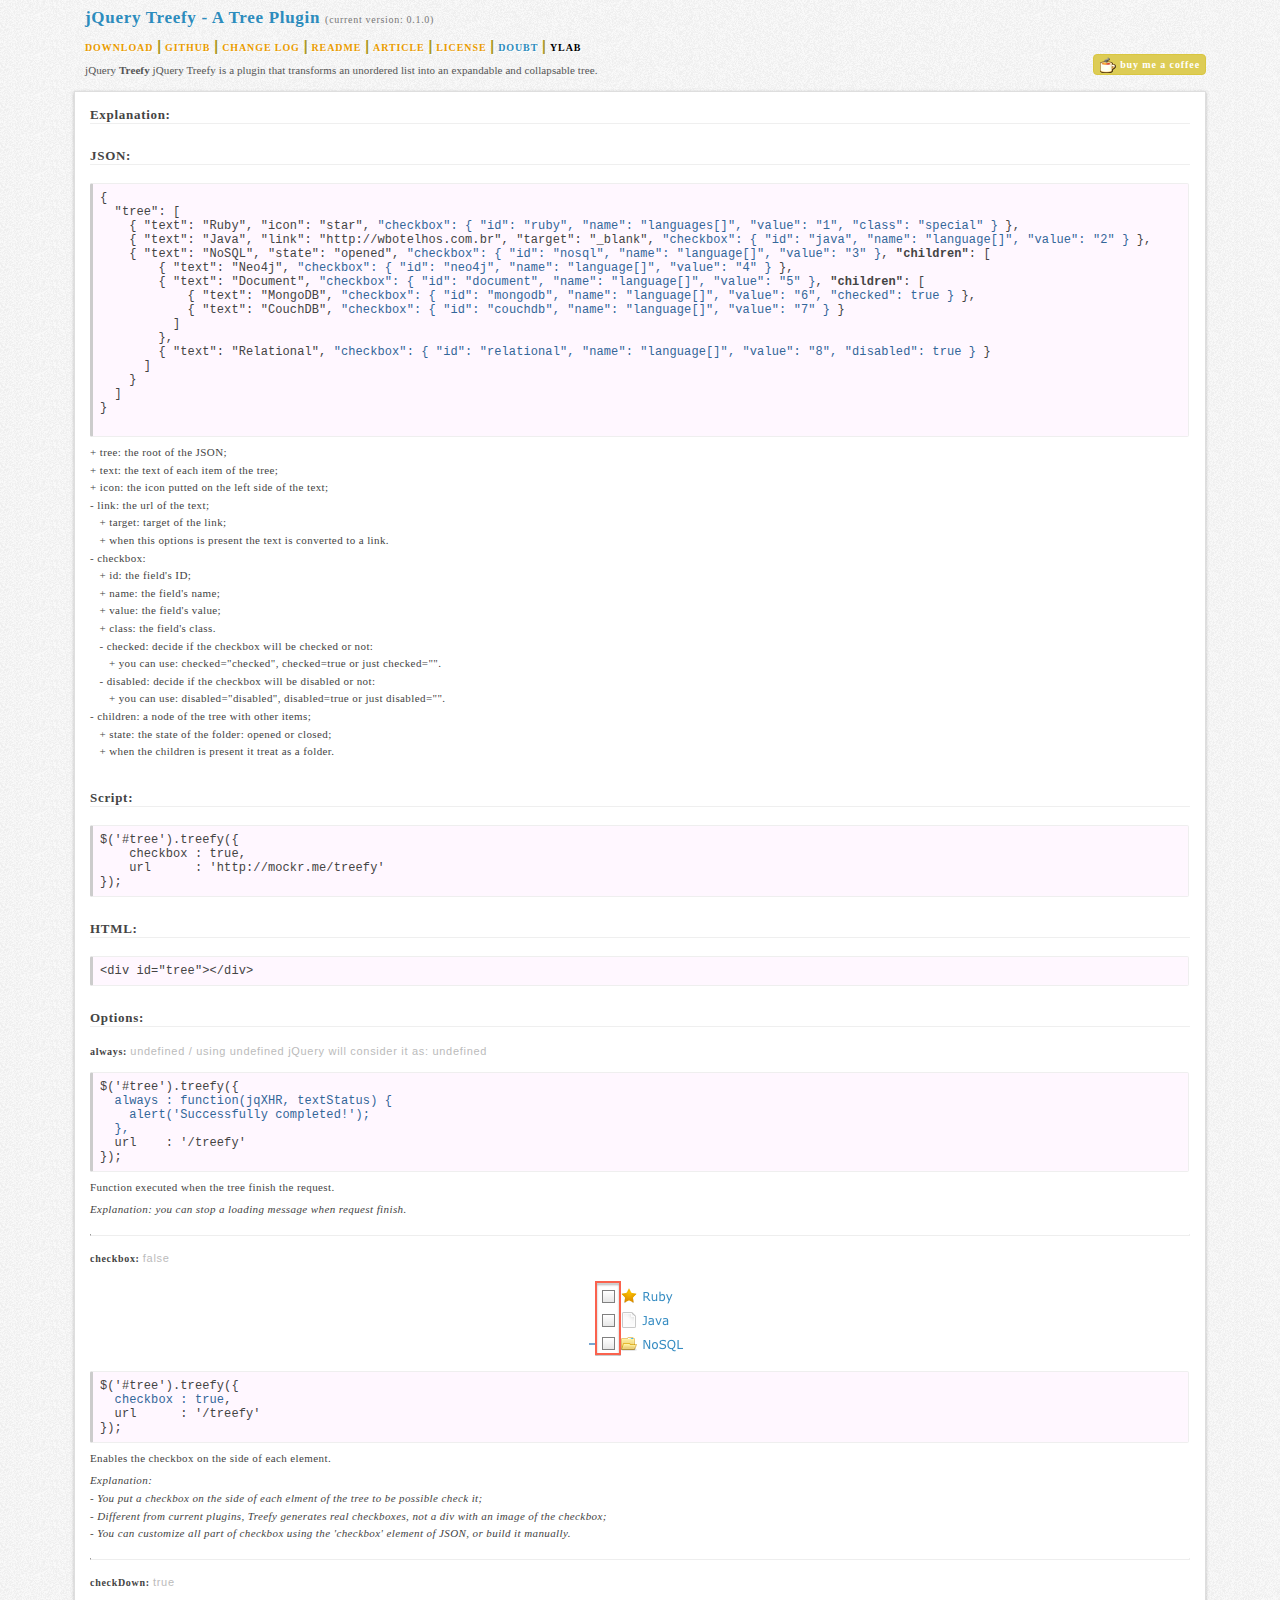
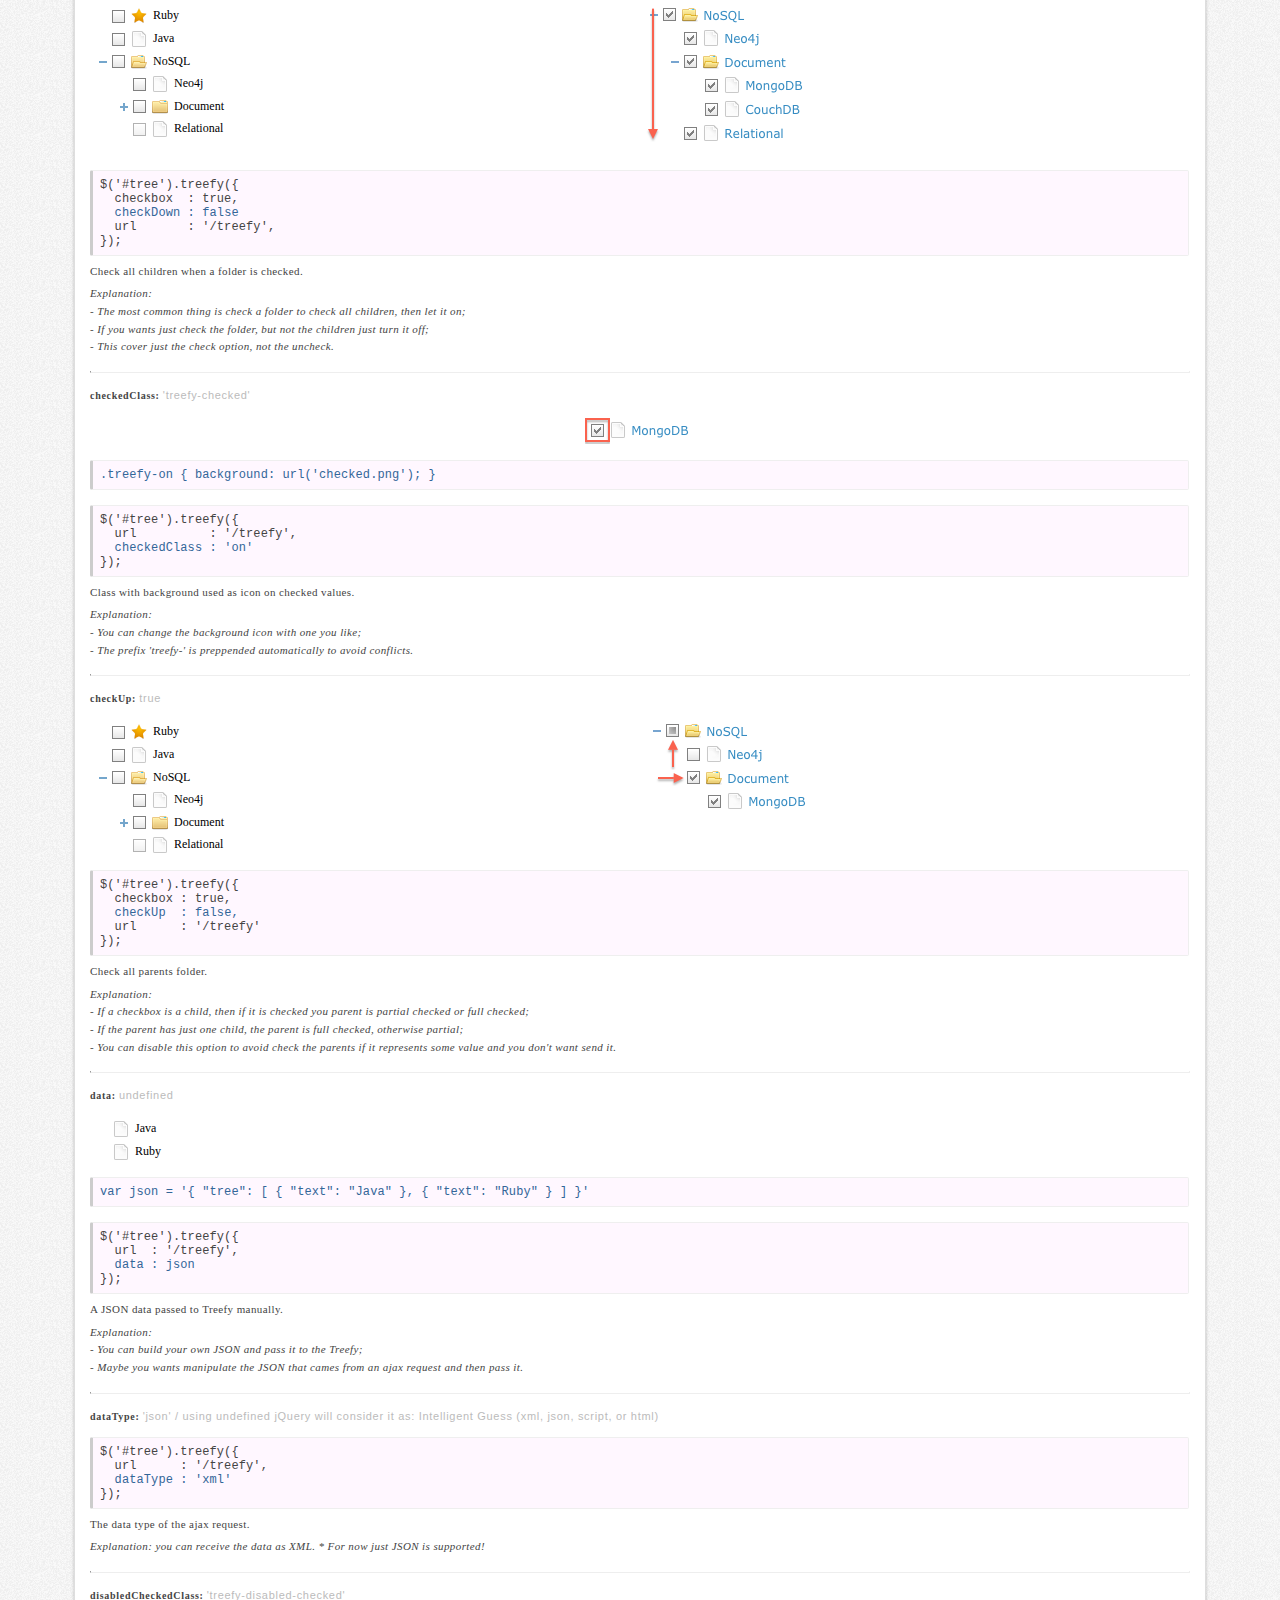
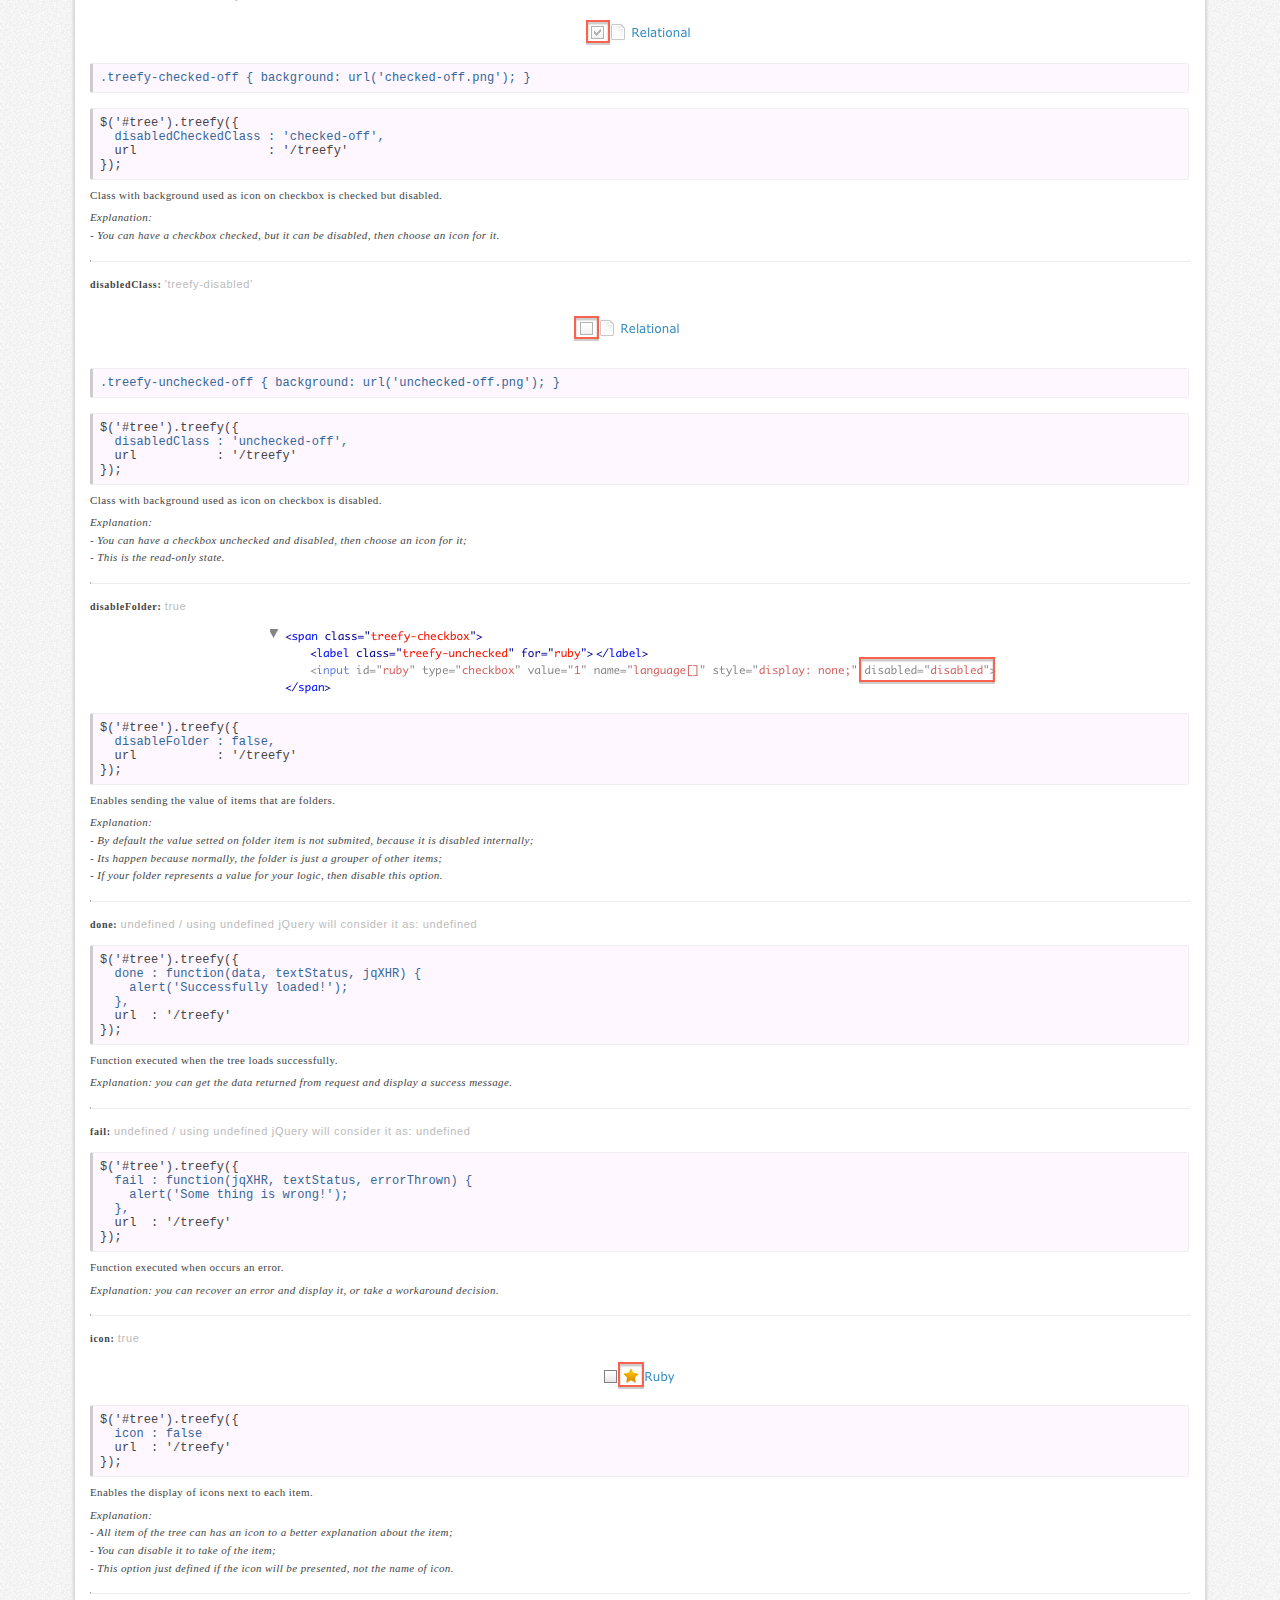
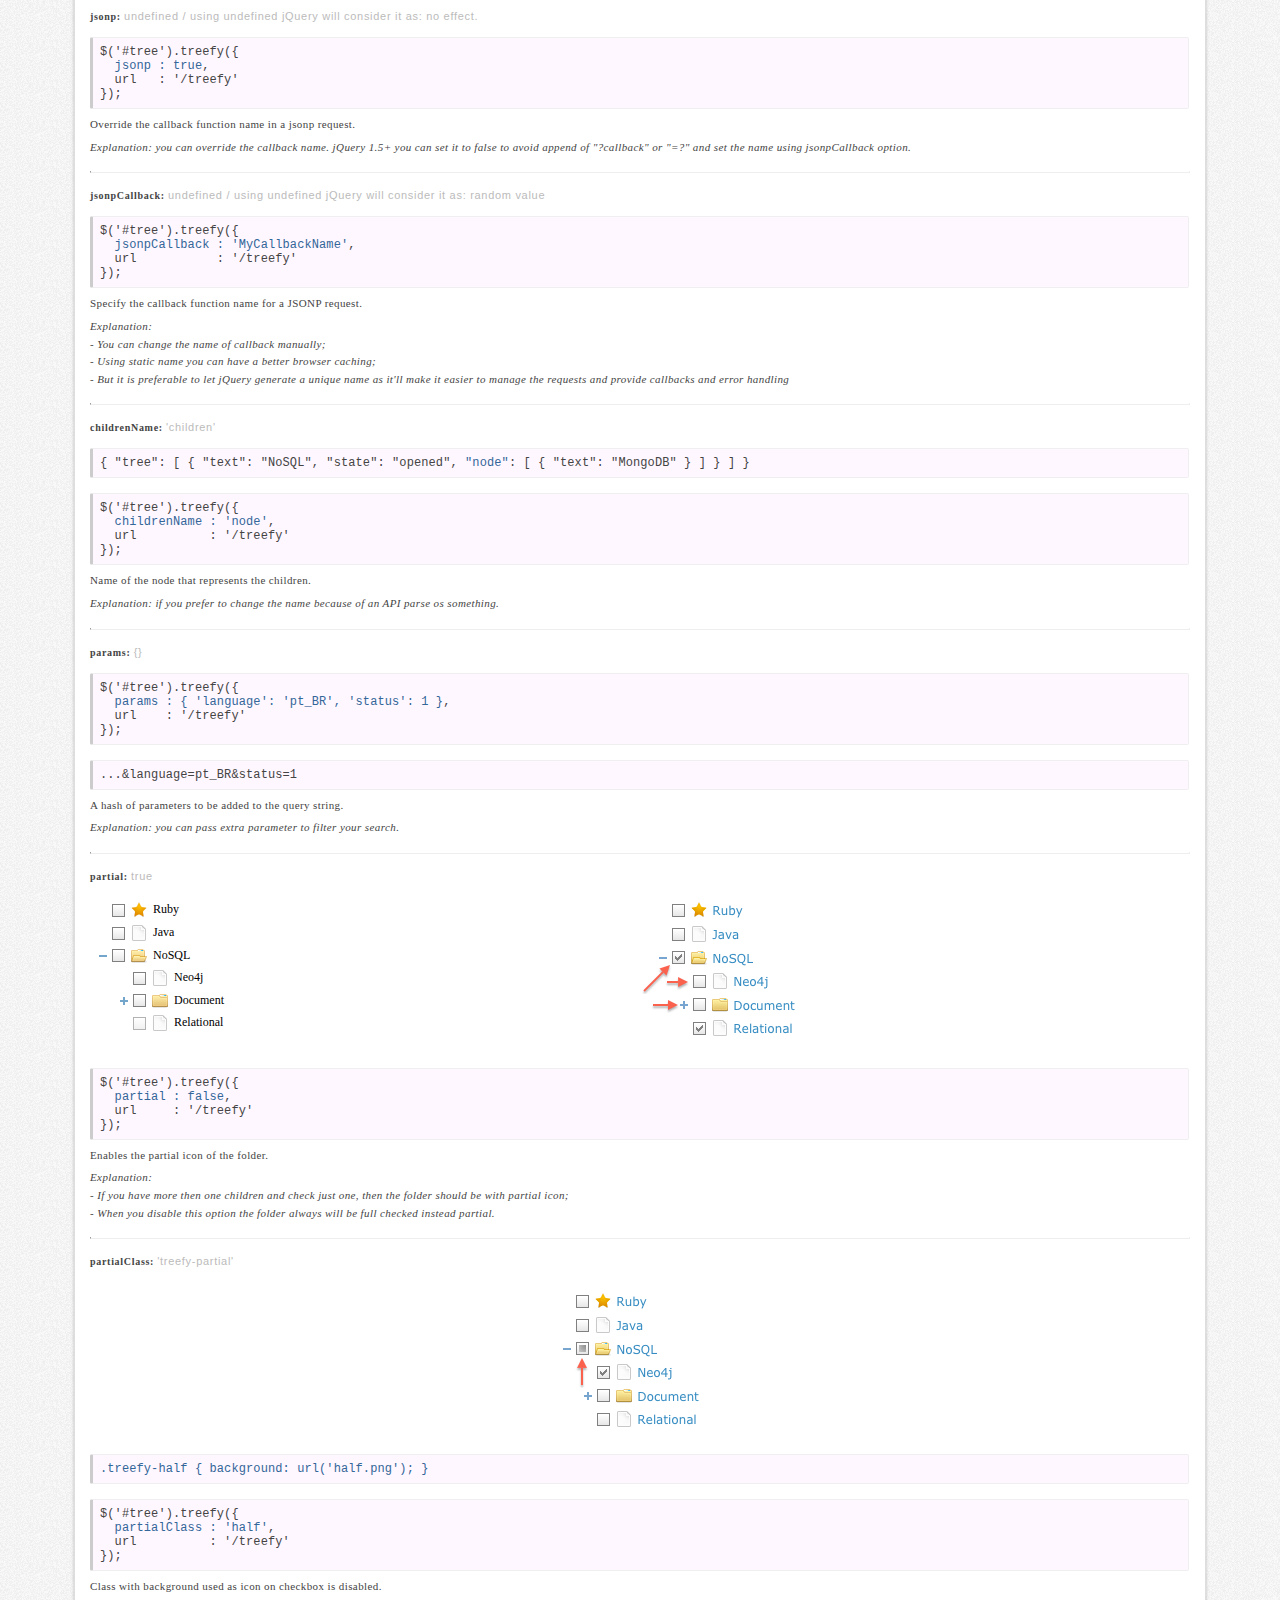
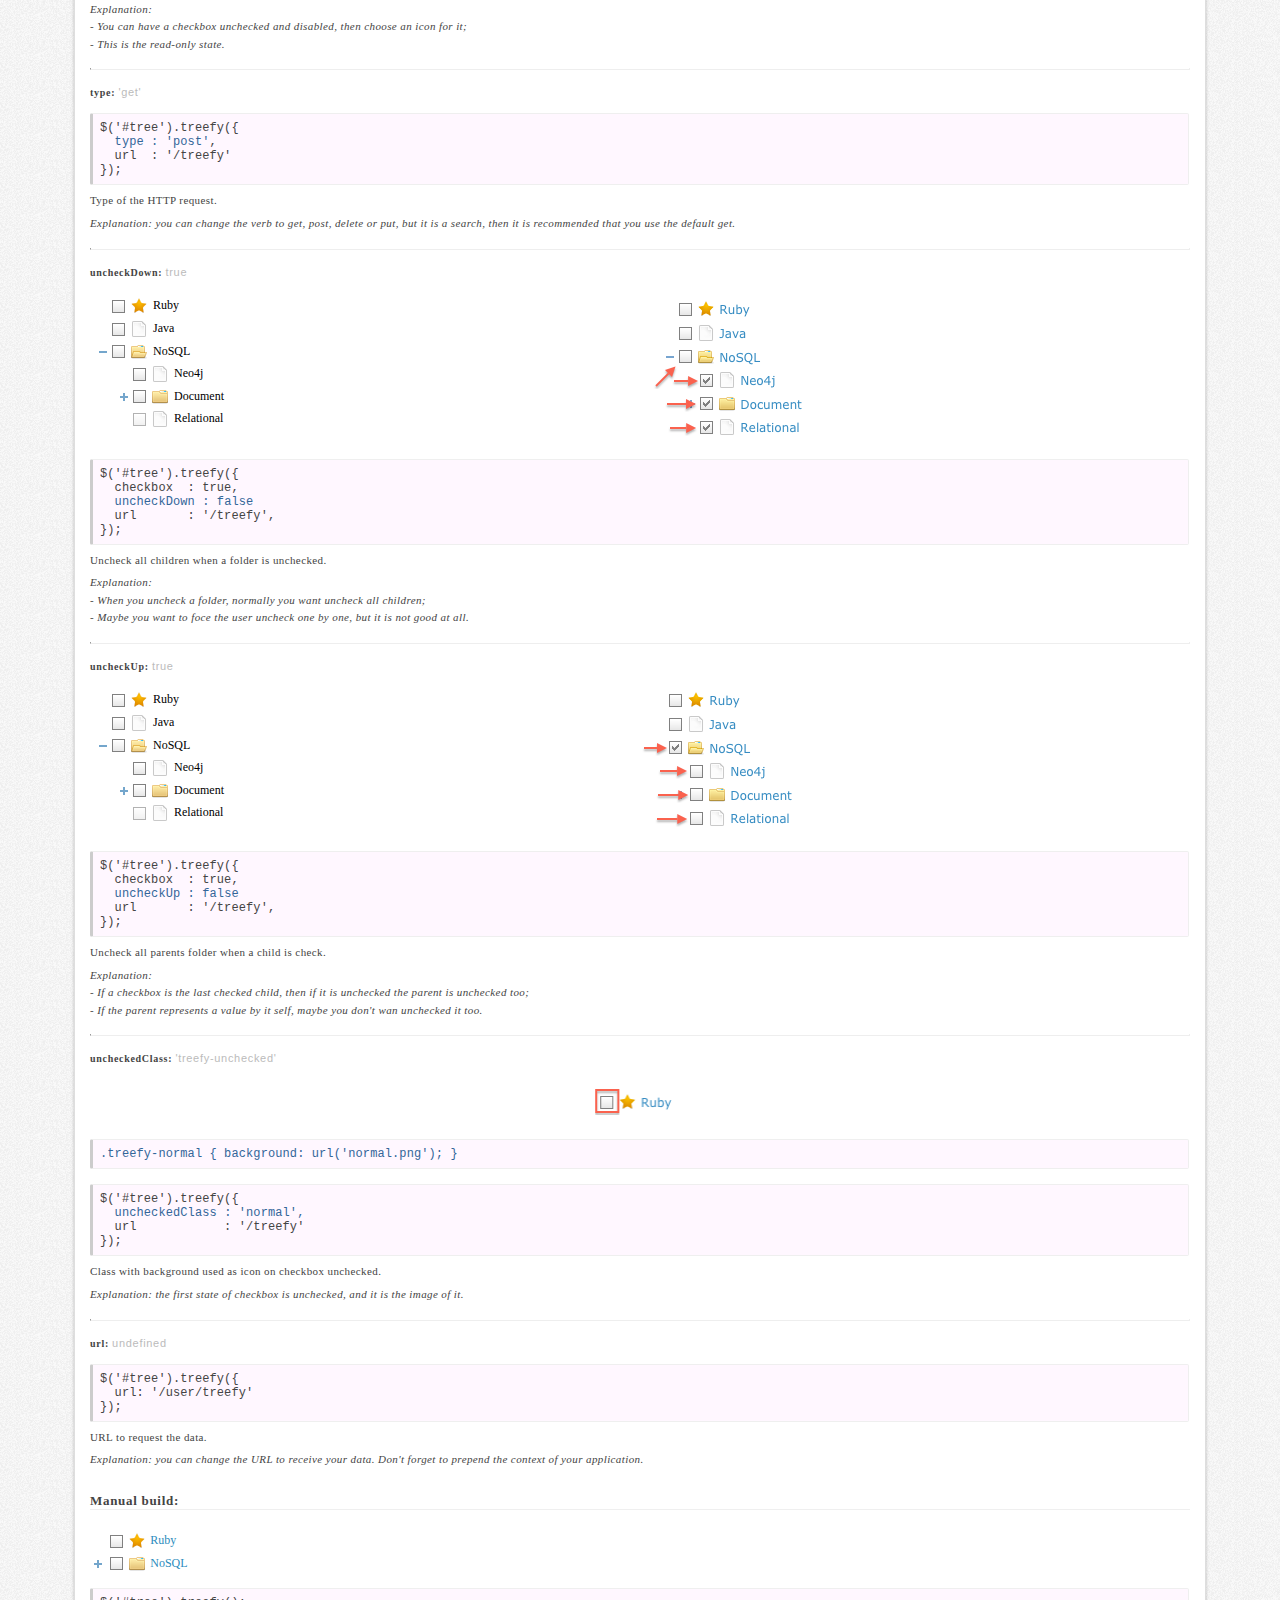
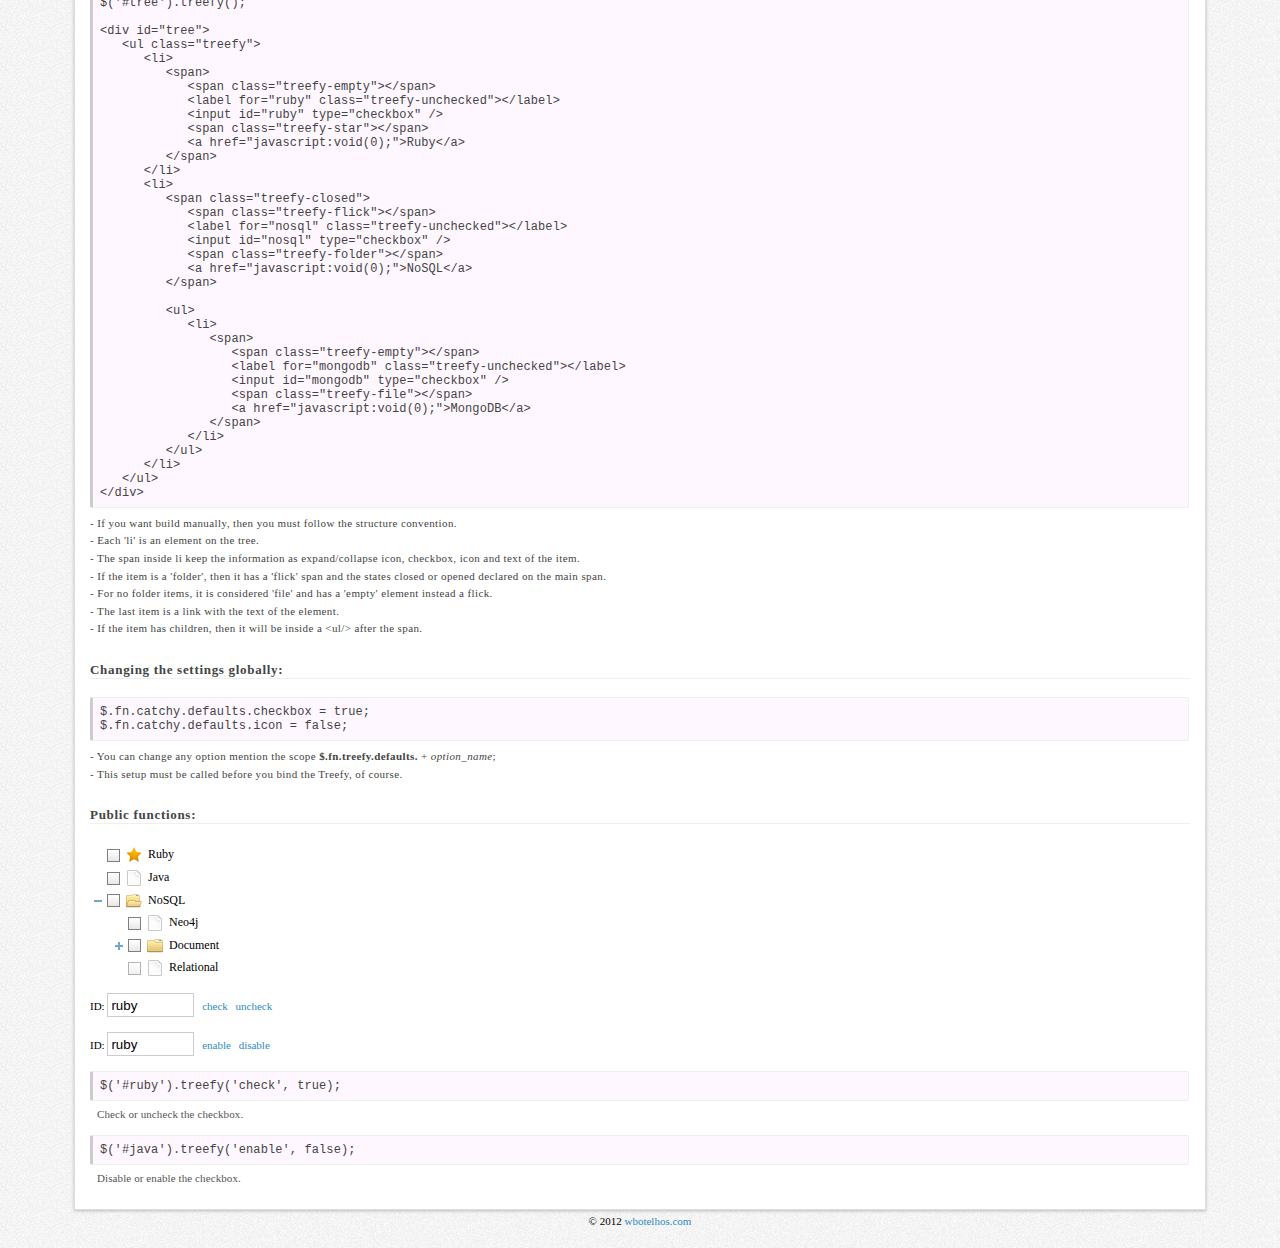
==== index.html @ e81885b8 "jQuery Treefy 0.1.0 released!" ====
<!DOCTYPE html>

<html>
	<head>
		<meta http-equiv="Content-Type" content="text/html; charset=UTF-8">
		<meta http-equiv="Pragma" content="no-cache">
		<meta http-equiv="Expires" content="-1">
		<meta name="keywords" content="jquery,treefy,tree,arvore,list,unordered,collapse,expand" />
		<meta name="description" content="jQuery Treefy - A Tree Plugin" />

		<title>jQuery Treefy - A Tree Plugin</title>

		<!-- This CSS does not belong to the plugin. -->
		<link type="text/css" rel="stylesheet" href="doc/css/stylesheet.css"/>

		<link type="text/css" rel="stylesheet" href="css/jquery.treefy.css"/>

		<script type="text/javascript" src="js/jquery.min.js"></script>
		<script type="text/javascript" src="js/jquery.treefy.min.js"></script>

		<script type="text/javascript">
			// This code does not belong to the plugin. See the example code at the bottom of this page.
			var _gaq = _gaq || [];
			_gaq.push(['_setAccount', 'UA-194992347-14']);
			_gaq.push(['_trackPageview']);
			
			(function() {
				var ga = document.createElement('script'); ga.type = 'text/javascript'; ga.async = true;
				ga.src = ('https:' == document.location.protocol ? 'https://ssl' : 'http://www') + '.google-analytics.com/ga.js';
				var s = document.getElementsByTagName('script')[0]; s.parentNode.insertBefore(ga, s);
			})();
		</script>
	</head>
	<body>
		<div id="header">
			<div id="title">
				<a href="http://wbotelhos.com/treefy">jQuery Treefy - A Tree Plugin</a>
				<span id="version">(current version: 0.1.0)</span>
			</div>

			<div id="menu">
				<a href="http://github.com/downloads/wbotelhos/treefy/jquery.treefy-0.1.0.zip" target="_blank">Download</a> |
				<a href="http://github.com/wbotelhos/treefy" target="_blank">Github</a> |
				<a href="http://www.wbotelhos.com/treefy/changelog.markdown" target="_blank">Change Log</a> |
				<a href="http://www.wbotelhos.com/treefy/README.markdown" target="_blank">Readme</a> |
				<a href="http://www.wbotelhos.com/2012/04/11/jquery-treefy-a-tree-plugin" target="_blank">Article</a> |
				<a href="http://www.opensource.org/licenses/mit-license.php" target="_blank">License</a> |
				<a href="http://www.wbotelhos.com/2012/04/11/jquery-treefy-a-tree-plugin#comments" target="_blank" style="color: #2C8CBD;">Doubt</a> |
				<a href="http://www.wbotelhos.com/lab" target="_blank" style="color: #000;">yLab</a>
			</div>

			<a id="coffee" href="https://www.paypal.com/cgi-bin/webscr?cmd=_donations&amp;business=X8HEP2878NDEG&amp;item_name=jQuery%20Treefy" target="_blank">buy me a coffee</a>

			<div class="description">jQuery <strong>Treefy</strong> jQuery Treefy is a plugin that transforms an unordered list into an expandable and collapsable tree.</div>
		</div>

		<div id="content">
			<div class="session-first">Explanation:</div>

			<div id="tree"></div>

			<div class="session">JSON:</div>

			<div class="source">
				{<br />
				&#160;&#160;"tree": [<br />
				&#160;&#160;&#160;&#160;{ "text": "Ruby", "icon": "star", <span class="highlight">"checkbox": { "id": "ruby", "name": "languages[]", "value": "1", "class": "special" }</span> },<br />
				&#160;&#160;&#160;&#160;{ "text": "Java", "link": "http://wbotelhos.com.br", "target": "_blank", <span class="highlight">"checkbox": { "id": "java", "name": "language[]", "value": "2" }</span> },<br />
				&#160;&#160;&#160;&#160;{ "text": "NoSQL", "state": "opened", <span class="highlight">"checkbox": { "id": "nosql", "name": "language[]", "value": "3" }</span>, <b>"children"</b>: [<br />
				&#160;&#160;&#160;&#160;&#160;&#160;&#160;&#160;{ "text": "Neo4j", <span class="highlight">"checkbox": { "id": "neo4j", "name": "language[]", "value": "4" }</span> },<br />
				&#160;&#160;&#160;&#160;&#160;&#160;&#160;&#160;{ "text": "Document", <span class="highlight">"checkbox": { "id": "document", "name": "language[]", "value": "5" }</span>, <b>"children"</b>: [<br />
				&#160;&#160;&#160;&#160;&#160;&#160;&#160;&#160;&#160;&#160;&#160;&#160;{ "text": "MongoDB", <span class="highlight">"checkbox": { "id": "mongodb", "name": "language[]", "value": "6", "checked": true }</span> },<br />
				&#160;&#160;&#160;&#160;&#160;&#160;&#160;&#160;&#160;&#160;&#160;&#160;{ "text": "CouchDB", <span class="highlight">"checkbox": { "id": "couchdb", "name": "language[]", "value": "7" }</span> }<br />
				&#160;&#160;&#160;&#160;&#160;&#160;&#160;&#160;&#160;&#160;]<br />
				&#160;&#160;&#160;&#160;&#160;&#160;&#160;&#160;},<br />
				&#160;&#160;&#160;&#160;&#160;&#160;&#160;&#160;{ "text": "Relational", <span class="highlight">"checkbox": { "id": "relational", "name": "language[]", "value": "8", "disabled": true }</span> }<br />
				&#160;&#160;&#160;&#160;&#160;&#160;]<br />
				&#160;&#160;&#160;&#160;}<br />
				&#160;&#160;]<br />
				}<br /><br />
			</div>

			<div class="comment">
				+ tree: the root of the JSON;<br />
				+ text: the text of each item of the tree;<br />
				+ icon: the icon putted on the left side of the text;<br />
				- link: the url of the text;<br />
				&#160;&#160;&#160;+ target: target of the link;<br />
				&#160;&#160;&#160;+ when this options is present the text is converted to a link.<br />
				- checkbox:<br />
				&#160;&#160;&#160;+ id: the field's ID;<br />
				&#160;&#160;&#160;+ name: the field's name;<br />
				&#160;&#160;&#160;+ value: the field's value;<br />
				&#160;&#160;&#160;+ class: the field's class.<br />
				&#160;&#160;&#160;- checked: decide if the checkbox will be checked or not:<br />
				&#160;&#160;&#160;&#160;&#160;&#160;+ you can use: checked="checked", checked=true or just checked="".<br />
				&#160;&#160;&#160;- disabled: decide if the checkbox will be disabled or not:<br />
				&#160;&#160;&#160;&#160;&#160;&#160;+ you can use: disabled="disabled", disabled=true or just disabled="".<br />
				- children: a node of the tree with other items;<br />
				&#160;&#160;&#160;+ state: the state of the folder: opened or closed;<br />
				&#160;&#160;&#160;+ when the children is present it treat as a folder.<br />
			</div>

			<div class="session">Script:</div>

			<div class="source">
				$('#tree').treefy({<br />
				&#160;&#160;&#160;&#160;checkbox&#160;: true,<br />
				&#160;&#160;&#160;&#160;url&#160;&#160;&#160;&#160;&#160;&#160;: 'http://mockr.me/treefy'<br />
				});
			</div>

			<div class="session">HTML:</div>

			<div class="source">
				&lt;div id="tree"&gt;&lt;/div&gt;
			</div>

			<div class="session">Options:</div>

			<div class="session-option">always: <span>undefined / using undefined jQuery will consider it as: undefined</span></div>

			<div class="source">
				$('#tree').treefy({<br />
				&#160;&#160;<span class="highlight">always : function(jqXHR, textStatus) {<br />
				&#160;&#160;&#160;&#160;alert('Successfully completed!');<br />
				&#160;&#160;},</span><br />
				&#160;&#160;url&#160;&#160;&#160; : '/treefy'<br /> 
				});
			</div>

			<div class="comment">Function executed when the tree finish the request.</div>

			<div class="comment-personal">Explanation: you can stop a loading message when request finish.</div>

			<hr />

			<div class="session-option">checkbox: <span>false</span></div>

			<img src="doc/img/checkbox.png" alt="checkbox" height="77" width="136" class="session-image" />

			<div class="source">
				$('#tree').treefy({<br />
				&#160;&#160;<span class="highlight">checkbox : true</span>,<br />
				&#160;&#160;url&#160;&#160;&#160;&#160;&#160; : '/treefy'<br /> 
				});
			</div>

			<div class="comment">Enables the checkbox on the side of each element.</div>

			<div class="comment-personal">
				Explanation:<br />
				- You put a checkbox on the side of each elment of the tree to be possible check it;<br />
				- Different from current plugins, Treefy generates real checkboxes, not a div with an image of the checkbox;<br />
				- You can customize all part of checkbox using the 'checkbox' element of JSON, or build it manually.
			</div>

			<hr />

			<div class="session-option">checkDown: <span>true</span></div>

			<div id="checkDown" class="example"></div>

			<img src="doc/img/checkDown.png" alt="checkDown" height="152" width="179" class="session-image" />

			<div class="source">
				$('#tree').treefy({<br />
				&#160;&#160;checkbox&#160; : true,<br />
				&#160;&#160;<span class="highlight">checkDown : false</span><br />
				&#160;&#160;url&#160;&#160;&#160;&#160;&#160;&#160; : '/treefy',<br /> 
				});
			</div>

			<div class="comment">Check all children when a folder is checked.</div>

			<div class="comment-personal">
				Explanation:<br />
				- The most common thing is check a folder to check all children, then let it on;<br />
				- If you wants just check the folder, but not the children just turn it off;<br />
				- This cover just the check option, not the uncheck.<br />
			</div>

			<hr />

			<div class="session-option">checkedClass: <span>'treefy-checked'</span></div>

			<img src="doc/img/checkedClass.png" alt="checkedClass" height="29" width="116" class="session-image" />

			<div class="source">
				<span class="highlight">.treefy-on { background: url('checked.png'); }</span>
			</div>

			<div class="source">
				$('#tree').treefy({<br />
				&#160;&#160;url&#160;&#160;&#160;&#160;&#160;&#160;&#160;&#160;&#160; : '/treefy',<br /> 
				&#160;&#160;<span class="highlight">checkedClass : 'on'</span><br />
				});
			</div>

			<div class="comment">Class with background used as icon on checked values.</div>

			<div class="comment-personal">
				Explanation:<br />
				- You can change the background icon with one you like;<br />
				- The prefix 'treefy-' is preppended automatically to avoid conflicts.
			</div>

			<hr />

			<div class="session-option">checkUp: <span>true</span></div>

			<div id="checkUp" class="example"></div>

			<img src="doc/img/checkUp.png" alt="checkUp" height="97" width="177" class="session-image" />

			<div class="source">
				$('#tree').treefy({<br />
				&#160;&#160;checkbox : true,<br />
				&#160;&#160;<span class="highlight">checkUp&#160; : false,</span><br />
				&#160;&#160;url&#160;&#160;&#160;&#160;&#160; : '/treefy'<br /> 
				});
			</div>

			<div class="comment">Check all parents folder.</div>

			<div class="comment-personal">
				Explanation:<br />
				- If a checkbox is a child, then if it is checked you parent is partial checked or full checked;<br />
				- If the parent has just one child, the parent is full checked, otherwise partial;<br />
				- You can disable this option to avoid check the parents if it represents some value and you don't want send it.<br />
			</div>

			<hr />

			<div class="session-option">data: <span>undefined</span></div>

			<div id="data" class="example"></div>

			<div class="source">
				<span class="highlight">var json = '{ "tree": [ { "text": "Java" }, { "text": "Ruby" } ] }'</span>
			</div>

			<div class="source">
				$('#tree').treefy({<br />
				&#160;&#160;url&#160; : '/treefy',<br /> 
				&#160;&#160;<span class="highlight">data : json</span><br />
				});
			</div>

			<div class="comment">A JSON data passed to Treefy manually.</div>

			<div class="comment-personal">
				Explanation:<br />
				- You can build your own JSON and pass it to the Treefy;<br />
				- Maybe you wants manipulate the JSON that cames from an ajax request and then pass it.<br />
			</div>

			<hr />

			<div class="session-option">dataType: <span>'json' / using undefined jQuery will consider it as: Intelligent Guess (xml, json, script, or html)</span></div>

			<div class="source">
				$('#tree').treefy({<br />
				&#160;&#160;url&#160;&#160;&#160;&#160;&#160; : '/treefy',<br /> 
				&#160;&#160;<span class="highlight">dataType : 'xml'</span><br />
				});
			</div>

			<div class="comment">The data type of the ajax request.</div>

			<div class="comment-personal">Explanation: you can receive the data as XML. * For now just JSON is supported!</div>

			<hr />

			<div class="session-option">disabledCheckedClass: <span>'treefy-disabled-checked'</span></div>

			<img src="doc/img/disabledCheckedClass.png" alt="disabledCheckedClass" height="32" width="132" class="session-image" />

			<div class="source">
				<span class="highlight">.treefy-checked-off { background: url('checked-off.png'); }</span>
			</div>

			<div class="source">
				$('#tree').treefy({<br />
				&#160;&#160;<span class="highlight">disabledCheckedClass : 'checked-off',</span><br />
				&#160;&#160;url&#160;&#160;&#160;&#160;&#160;&#160;&#160;&#160;&#160;&#160;&#160;&#160;&#160;&#160;&#160;&#160;&#160; : '/treefy'<br /> 
				});
			</div>

			<div class="comment">Class with background used as icon on checkbox is checked but disabled.</div>

			<div class="comment-personal">
				Explanation:<br />
				- You can have a checkbox checked, but it can be disabled, then choose an icon for it.
			</div>

			<hr />

			<div class="session-option">disabledClass: <span>'treefy-disabled'</span></div>

			<img src="doc/img/disabledClass.png" alt="disabledClass" height="48" width="138" class="session-image" />

			<div class="source">
				<span class="highlight">.treefy-unchecked-off { background: url('unchecked-off.png'); }</span>
			</div>

			<div class="source">
				$('#tree').treefy({<br />
				&#160;&#160;<span class="highlight">disabledClass : 'unchecked-off',</span><br />
				&#160;&#160;url&#160;&#160;&#160;&#160;&#160;&#160;&#160;&#160;&#160;&#160; : '/treefy'<br /> 
				});
			</div>

			<div class="comment">Class with background used as icon on checkbox is disabled.</div>

			<div class="comment-personal">
				Explanation:<br />
				- You can have a checkbox unchecked and disabled, then choose an icon for it;<br />
				- This is the read-only state.<br />
			</div>

			<hr />

			<div class="session-option">disableFolder: <span>true</span></div>

			<img src="doc/img/disableFolder.png" alt="disableFolder" height="71" width="740" class="session-image" />

			<div class="source">
				$('#tree').treefy({<br />
				&#160;&#160;<span class="highlight">disableFolder : false,</span><br />
				&#160;&#160;url&#160;&#160;&#160;&#160;&#160;&#160;&#160;&#160;&#160;&#160; : '/treefy'<br /> 
				});
			</div>

			<div class="comment">Enables sending the value of items that are folders.</div>

			<div class="comment-personal">
				Explanation:<br />
				- By default the value setted on folder item is not submited, because it is disabled internally;<br />
				- Its happen because normally, the folder is just a grouper of other items;<br />
				- If your folder represents a value for your logic, then disable this option.<br />
			</div>

			<hr />

			<div class="session-option">done: <span>undefined / using undefined jQuery will consider it as: undefined</span></div>

			<div class="source">
				$('#tree').treefy({<br />
				&#160;&#160;<span class="highlight">done : function(data, textStatus, jqXHR) {<br />
				&#160;&#160;&#160;&#160;alert('Successfully loaded!');<br />
				&#160;&#160;},</span><br />
				&#160;&#160;url&#160; : '/treefy'<br /> 
				});
			</div>

			<div class="comment">Function executed when the tree loads successfully.</div>

			<div class="comment-personal">Explanation: you can get the data returned from request and display a success message.</div>

			<hr />

			<div class="session-option">fail: <span>undefined / using undefined jQuery will consider it as: undefined</span></div>

			<div class="source">
				$('#tree').treefy({<br />
				&#160;&#160;<span class="highlight">fail : function(jqXHR, textStatus, errorThrown) {<br />
				&#160;&#160;&#160;&#160;alert('Some thing is wrong!');<br />
				&#160;&#160;},</span><br />
				&#160;&#160;url&#160; : '/treefy'<br /> 
				});
			</div>

			<div class="comment">Function executed when occurs an error.</div>

			<div class="comment-personal">Explanation: you can recover an error and display it, or take a workaround decision.</div>

			<hr />

			<div class="session-option">icon: <span>true</span></div>

			<img src="doc/img/icon.png" alt="icon" height="31" width="104" class="session-image" />

			<div class="source">
				$('#tree').treefy({<br />
				&#160;&#160;<span class="highlight">icon : false</span><br />
				&#160;&#160;url&#160; : '/treefy'<br /> 
				});
			</div>

			<div class="comment">Enables the display of icons next to each item.</div>

			<div class="comment-personal">
				Explanation:<br />
				- All item of the tree can has an icon to a better explanation about the item;<br />
				- You can disable it to take of the item;<br />
				- This option just defined if the icon will be presented, not the name of icon.
			</div>

			<hr />

			<div class="session-option">jsonp: <span>undefined / using undefined jQuery will consider it as: no effect.</span></div>

			<div class="source">
				$('#tree').treefy({<br />
				&#160;&#160;<span class="highlight">jsonp : true</span>,<br />
				&#160;&#160;url&#160;&#160; : '/treefy'<br /> 
				});
			</div>

			<div class="comment">Override the callback function name in a jsonp request.</div>

			<div class="comment-personal">Explanation: you can override the callback name. jQuery 1.5+ you can set it to false to avoid append of "?callback" or "=?" and set the name using jsonpCallback option.</div>

			<hr />

			<div class="session-option">jsonpCallback: <span>undefined / using undefined jQuery will consider it as: random value</span></div>

			<div class="source">
				$('#tree').treefy({<br />
				&#160;&#160;<span class="highlight">jsonpCallback : 'MyCallbackName'</span>,<br />
				&#160;&#160;url&#160;&#160;&#160;&#160;&#160;&#160;&#160;&#160;&#160;&#160; : '/treefy'<br /> 
				});
			</div>

			<div class="comment">Specify the callback function name for a JSONP request.</div>

			<div class="comment-personal">
				Explanation:<br />
				- You can change the name of callback manually;<br />
				- Using static name you can have a better browser caching;<br />
				- But it is preferable to let jQuery generate a unique name as it'll make it easier to manage the requests and provide callbacks and error handling
			</div>

			<hr />

			<div class="session-option">childrenName: <span>'children'</span></div>

			<div class="source">
				{ "tree": [ { "text": "NoSQL", "state": "opened", <span class="highlight">"node"</span>: [ { "text": "MongoDB" } ] } ] }
			</div>

			<div class="source">
				$('#tree').treefy({<br />
				&#160;&#160;<span class="highlight">childrenName : 'node'</span>,<br />
				&#160;&#160;url&#160;&#160;&#160;&#160;&#160;&#160;&#160;&#160;&#160; : '/treefy'<br /> 
				});
			</div>

			<div class="comment">Name of the node that represents the children.</div>

			<div class="comment-personal">Explanation: if you prefer to change the name because of an API parse os something.</div>

			<hr />

			<div class="session-option">params: <span>{}</span></div>

			<div class="source">
				$('#tree').treefy({<br />
				&#160;&#160;<span class="highlight">params : { 'language': 'pt_BR', 'status': 1 }</span>,<br />
				&#160;&#160;url&#160;&#160;&#160; : '/treefy'<br /> 
				});
			</div>

			<div class="source">
				...&amp;language=pt_BR&amp;status=1
			</div>

			<div class="comment">A hash of parameters to be added to the query string.</div>

			<div class="comment-personal">Explanation: you can pass extra parameter to filter your search.</div>

			<hr />

			<div class="session-option">partial: <span>true</span></div>

			<div id="partial" class="example"></div>

			<img src="doc/img/partial.png" alt="partial" height="156" width="185" class="session-image" />

			<div class="source">
				$('#tree').treefy({<br />
				&#160;&#160;<span class="highlight">partial : false</span>,<br />
				&#160;&#160;url&#160;&#160;&#160;&#160; : '/treefy'<br /> 
				});
			</div>

			<div class="comment">Enables the partial icon of the folder.</div>

			<div class="comment-personal">
				Explanation:<br />
				- If you have more then one children and check just one, then the folder should be with partial icon;<br />
				- When you disable this option the folder always will be full checked instead partial.<br />
			</div>

			<hr />

			<div class="session-option">partialClass: <span>'treefy-partial'</span></div>

			<img src="doc/img/partialClass.png" alt="partialClass" height="157" width="182" class="session-image" />

			<div class="source">
				<span class="highlight">.treefy-half { background: url('half.png'); }</span>
			</div>

			<div class="source">
				$('#tree').treefy({<br />
				&#160;&#160;<span class="highlight">partialClass : 'half'</span>,<br />
				&#160;&#160;url&#160;&#160;&#160;&#160;&#160;&#160;&#160;&#160;&#160; : '/treefy'<br /> 
				});
			</div>

			<div class="comment">Class with background used as icon on checkbox is disabled.</div>

			<div class="comment-personal">
				Explanation:<br />
				- You can have a checkbox unchecked and disabled, then choose an icon for it;<br />
				- This is the read-only state.<br />
			</div>

			<hr />

			<div class="session-option">type: <span>'get'</span></div>

			<div class="source">
				$('#tree').treefy({<br />
				&#160;&#160;<span class="highlight">type : 'post'</span>,<br />
				&#160;&#160;url&#160; : '/treefy'<br /> 
				});
			</div>

			<div class="comment">Type of the HTTP request.</div>

			<div class="comment-personal">Explanation: you can change the verb to get, post, delete or put, but it is a search, then it is recommended that you use the default get.</div>

			<hr />

			<div class="session-option">uncheckDown: <span>true</span></div>

			<div id="uncheckDown" class="example"></div>

			<img src="doc/img/uncheckDown.png" alt="uncheckDown" height="151" width="177" class="session-image" />

			<div class="source">
				$('#tree').treefy({<br />
				&#160;&#160;checkbox&#160; : true,<br />
				&#160;&#160;<span class="highlight">uncheckDown : false</span><br />
				&#160;&#160;url&#160;&#160;&#160;&#160;&#160;&#160; : '/treefy',<br /> 
				});
			</div>

			<div class="comment">Uncheck all children when a folder is unchecked.</div>

			<div class="comment-personal">
				Explanation:<br />
				- When you uncheck a folder, normally you want uncheck all children;<br />
				- Maybe you want to foce the user uncheck one by one, but it is not good at all.<br />
			</div>

			<hr />

			<div class="session-option">uncheckUp: <span>true</span></div>

			<div id="uncheckUp" class="example"></div>

			<img src="doc/img/uncheckUp.png" alt="uncheckUp" height="149" width="181" class="session-image" />

			<div class="source">
				$('#tree').treefy({<br />
				&#160;&#160;checkbox&#160; : true,<br />
				&#160;&#160;<span class="highlight">uncheckUp : false</span><br />
				&#160;&#160;url&#160;&#160;&#160;&#160;&#160;&#160; : '/treefy',<br /> 
				});
			</div>

			<div class="comment">Uncheck all parents folder when a child is check.</div>

			<div class="comment-personal">
				Explanation:<br />
				- If a checkbox is the last checked child, then if it is unchecked the parent is unchecked too;<br />
				- If the parent represents a value by it self, maybe you don't wan unchecked it too.<br />
			</div>

			<hr />

			<div class="session-option">uncheckedClass: <span>'treefy-unchecked'</span></div>

			<img src="doc/img/uncheckedClass.png" alt="uncheckedClass" height="45" width="126" class="session-image" />

			<div class="source">
				<span class="highlight">.treefy-normal { background: url('normal.png'); }</span>
			</div>

			<div class="source">
				$('#tree').treefy({<br />
				&#160;&#160;<span class="highlight">uncheckedClass : 'normal',</span><br />
				&#160;&#160;url&#160;&#160;&#160;&#160;&#160;&#160;&#160;&#160;&#160;&#160;&#160; : '/treefy'<br /> 
				});
			</div>

			<div class="comment">Class with background used as icon on checkbox unchecked.</div>

			<div class="comment-personal">Explanation: the first state of checkbox is unchecked, and it is the image of it.<br />
			</div>

			<hr />

			<div class="session-option">url: <span>undefined</span></div>

			<div class="source">
				$('#tree').treefy({<br />
				&#160;&#160;url: '/user/treefy'<br /> 
				});
			</div>

			<div class="comment">URL to request the data.</div>

			<div class="comment-personal">Explanation: you can change the URL to receive your data. Don't forget to prepend the context of your application.</div>

			<div id="manual-demo" class="session">Manual build:</div>

			<div id="manual">
				<ul class="treefy">
					<li>
						<span>
							<span class="treefy-empty"></span>
							<label for="ruby" class="treefy-unchecked"></label>
							<input id="ruby" type="checkbox" />
							<span class="treefy-star"></span>
							<a href="javascript:void(0);">Ruby</a>
						</span>
					</li>
					<li>
						<span class="treefy-closed">
							<span class="treefy-flick"></span>
							<label for="nosql" class="treefy-unchecked"></label>
							<input id="nosql" type="checkbox" />
							<span class="treefy-folder"></span>
							<a href="javascript:void(0);">NoSQL</a>
						</span>

						<ul>
							<li>
								<span>
									<span class="treefy-empty"></span>
									<label for="mongodb" class="treefy-unchecked"></label>
									<input id="mongodb" type="checkbox" />
									<span class="treefy-file"></span>
									<a href="javascript:void(0);">MongoDB</a>
								</span>
							</li>
						</ul>
					</li>
				</ul>
			</div>

			<div class="source">
				$('#tree').treefy();<br /><br />

				&lt;div id="tree"&gt;<br />
				&#160;&#160;&#160;&lt;ul class="treefy"&gt;<br />
				&#160;&#160;&#160;&#160;&#160;&#160;&lt;li&gt;<br />
				&#160;&#160;&#160;&#160;&#160;&#160;&#160;&#160;&#160;&lt;span&gt;<br />
				&#160;&#160;&#160;&#160;&#160;&#160;&#160;&#160;&#160;&#160;&#160;&#160;&lt;span class="treefy-empty"&gt;&lt;/span&gt;<br />
				&#160;&#160;&#160;&#160;&#160;&#160;&#160;&#160;&#160;&#160;&#160;&#160;&lt;label for="ruby" class="treefy-unchecked"&gt;&lt;/label&gt;<br />
				&#160;&#160;&#160;&#160;&#160;&#160;&#160;&#160;&#160;&#160;&#160;&#160;&lt;input id="ruby" type="checkbox" /&gt;<br />
				&#160;&#160;&#160;&#160;&#160;&#160;&#160;&#160;&#160;&#160;&#160;&#160;&lt;span class="treefy-star"&gt;&lt;/span&gt;<br />
				&#160;&#160;&#160;&#160;&#160;&#160;&#160;&#160;&#160;&#160;&#160;&#160;&lt;a href="javascript:void(0);"&gt;Ruby&lt;/a&gt;<br />
				&#160;&#160;&#160;&#160;&#160;&#160;&#160;&#160;&#160;&lt;/span&gt;<br />
				&#160;&#160;&#160;&#160;&#160;&#160;&lt;/li&gt;<br />
				&#160;&#160;&#160;&#160;&#160;&#160;&lt;li&gt;<br />
				&#160;&#160;&#160;&#160;&#160;&#160;&#160;&#160;&#160;&lt;span class="treefy-closed"&gt;<br />
				&#160;&#160;&#160;&#160;&#160;&#160;&#160;&#160;&#160;&#160;&#160;&#160;&lt;span class="treefy-flick"&gt;&lt;/span&gt;<br />
				&#160;&#160;&#160;&#160;&#160;&#160;&#160;&#160;&#160;&#160;&#160;&#160;&lt;label for="nosql" class="treefy-unchecked"&gt;&lt;/label&gt;<br />
				&#160;&#160;&#160;&#160;&#160;&#160;&#160;&#160;&#160;&#160;&#160;&#160;&lt;input id="nosql" type="checkbox" /&gt;<br />
				&#160;&#160;&#160;&#160;&#160;&#160;&#160;&#160;&#160;&#160;&#160;&#160;&lt;span class="treefy-folder"&gt;&lt;/span&gt;<br />
				&#160;&#160;&#160;&#160;&#160;&#160;&#160;&#160;&#160;&#160;&#160;&#160;&lt;a href="javascript:void(0);"&gt;NoSQL&lt;/a&gt;<br />
				&#160;&#160;&#160;&#160;&#160;&#160;&#160;&#160;&#160;&lt;/span&gt;<br /><br />
				
				&#160;&#160;&#160;&#160;&#160;&#160;&#160;&#160;&#160;&lt;ul&gt;<br />
				&#160;&#160;&#160;&#160;&#160;&#160;&#160;&#160;&#160;&#160;&#160;&#160;&lt;li&gt;<br />
				&#160;&#160;&#160;&#160;&#160;&#160;&#160;&#160;&#160;&#160;&#160;&#160;&#160;&#160;&#160;&lt;span&gt;<br />
				&#160;&#160;&#160;&#160;&#160;&#160;&#160;&#160;&#160;&#160;&#160;&#160;&#160;&#160;&#160;&#160;&#160;&#160;&lt;span class="treefy-empty"&gt;&lt;/span&gt;<br />
				&#160;&#160;&#160;&#160;&#160;&#160;&#160;&#160;&#160;&#160;&#160;&#160;&#160;&#160;&#160;&#160;&#160;&#160;&lt;label for="mongodb" class="treefy-unchecked"&gt;&lt;/label&gt;<br />
				&#160;&#160;&#160;&#160;&#160;&#160;&#160;&#160;&#160;&#160;&#160;&#160;&#160;&#160;&#160;&#160;&#160;&#160;&lt;input id="mongodb" type="checkbox" /&gt;<br />
				&#160;&#160;&#160;&#160;&#160;&#160;&#160;&#160;&#160;&#160;&#160;&#160;&#160;&#160;&#160;&#160;&#160;&#160;&lt;span class="treefy-file"&gt;&lt;/span&gt;<br />
				&#160;&#160;&#160;&#160;&#160;&#160;&#160;&#160;&#160;&#160;&#160;&#160;&#160;&#160;&#160;&#160;&#160;&#160;&lt;a href="javascript:void(0);"&gt;MongoDB&lt;/a&gt;<br />
				&#160;&#160;&#160;&#160;&#160;&#160;&#160;&#160;&#160;&#160;&#160;&#160;&#160;&#160;&#160;&lt;/span&gt;<br />
				&#160;&#160;&#160;&#160;&#160;&#160;&#160;&#160;&#160;&#160;&#160;&#160;&lt;/li&gt;<br />
				&#160;&#160;&#160;&#160;&#160;&#160;&#160;&#160;&#160;&lt;/ul&gt;<br />
				&#160;&#160;&#160;&#160;&#160;&#160;&lt;/li&gt;<br />
				&#160;&#160;&#160;&lt;/ul&gt;<br />
				&lt;/div&gt;<br />
			</div>

			<span class="comment">
				- If you want build manually, then you must follow the structure convention.<br />
				- Each 'li' is an element on the tree.<br />
				- The span inside li keep the information as expand/collapse icon, checkbox, icon and text of the item.<br />
				- If the item is a 'folder', then it has a 'flick' span and the states closed or opened declared on the main span.<br />
				- For no folder items, it is considered 'file' and has a 'empty' element instead a flick.<br />
				- The last item is a link with the text of the element.<br />
				- If the item has children, then it will be inside a &lt;ul/&gt; after the span.<br />
			</span>

			<div id="global-demo" class="session">Changing the settings globally:</div>

			<div class="source">
				$.fn.catchy.defaults.checkbox = true;<br/>
				$.fn.catchy.defaults.icon = false;
			</div>

			<span class="comment">
				- You can change any option mention the scope <b>$.fn.treefy.defaults.</b> + <i>option_name</i>;<br/>
				- This setup must be called before you bind the Treefy, of course.
			</span>

			<div id="function-demo" class="session">Public functions:</div>

			<div id="function"></div>

			<div class="action-wrapper">
				ID: <input id="check-id" type="text" value="ruby" class="action-field" />
				<a id="check-action" href="javascript:void(0);" title="check" class="action-link">check</a>
				<a id="uncheck-action" href="javascript:void(0);" title="uncheck" class="action-link">uncheck</a>
			</div>

			<div class="action-wrapper">
				ID: <input id="enable-id" type="text" value="ruby" class="action-field" />
				<a id="enable-action" href="javascript:void(0);" title="enable" class="action-link">enable</a>
				<a id="disable-action" href="javascript:void(0);" title="disable" class="action-link">disable</a>
			</div>

			<div class="source">$('#ruby').treefy('check', true);</div>
			<div class="description-code">Check or uncheck the checkbox.</div>

			<div class="source">$('#java').treefy('enable', false);</div>
			<div class="description-code">Disable or enable the checkbox.</div>
		</div>

		<div id="footer">
			<div>&copy; 2012 <a href="http://www.wbotelhos.com/" target="_blank">wbotelhos.com</a></div>
		</div>

		<script type="text/javascript">
			$(function() {

				var json = '{ "tree": [ { "text": "Ruby", "icon": "star", "checkbox": { "id": "ruby", "name": "languages[]", "value": "1" } }, { "text": "Java", "checkbox": { "id": "java", "name": "language[]", "value": "2", "link": "http://wbotelhos.com.br", "target": "_blank" } }, { "text": "NoSQL", "state": "opened", "checkbox": { "id": "nosql", "name": "language[]", "value": "3" }, "children": [ { "text": "Neo4j", "checkbox": { "id": "neo4j", "name": "language[]", "value": "4" } }, { "text": "Document", "checkbox": { "id": "document", "name": "language[]", "value": "5" }, "children": [ { "text": "MongoDB", "checkbox": { "id": "mongodb", "name": "language[]", "value": "6", "checked": true } }, { "text": "CouchDB", "checkbox": { "id": "couchdb", "name": "language[]", "value": "7" } } ]}, { "text": "Relational", "checkbox": { "id": "relational", "name": "language[]", "value": "8", "disabled": true } } ]} ] }';

				$('#tree').treefy({
					checkbox	: true,
					dataType	: 'jsonp',
					url			: 'http://mockr.me/treefy'
				});

				$('#checkDown').treefy({
					checkbox	: true,
					checkDown	: false,
					data		: json
				});

				$('#checkUp').treefy({
					checkbox	: true,
					checkUp		: false,
					data		: json
				});

				$('#data').treefy({
					checkbox	: true,
					checkUp		: false,
					data		: '{ "tree": [ { "text": "Java" }, { "text": "Ruby" } ] }'
				});

				$('#partial').treefy({
					checkbox	: true,
					data		: json,
					partial		: false
				});

				$('#uncheckDown').treefy({
					checkbox	: true,
					data		: json,
					uncheckDown	: false
				});

				$('#uncheckUp').treefy({
					checkbox	: true,
					data		: json,
					uncheckUp	: false
				});

				$('#manual').treefy({
					checkbox: true
				});

				$('#function').treefy({
					checkbox	: true,
					data		: json
				});

				$('#check-action').on('click', function() {
					var id = $('#check-id').val();

					$('#function').find('#' + id).treefy('check', true);
				});

				$('#uncheck-action').on('click', function() {
					var id = $('#check-id').val();

					$('#function').find('#' + id).treefy('check', false);
				});

				$('#enable-action').on('click', function() {
					var id = $('#enable-id').val();

					$('#function').find('#' + id).treefy('enable', true);
				});

				$('#disable-action').on('click', function() {
					var id = $('#enable-id').val();

					$('#function').find('#' + id).treefy('enable', false);
				});

			});
		</script>
	</body>
</html>
---- doc/css/stylesheet.css ----
@CHARSET 'UTF-8'; 

/* This CSS does not belong to the plugin. */

body { background: url('../img/background.gif'); font: normal 11px verdana; }

a { color: #2C8CBD; text-decoration: none; }
a:hover { color: #48A5D4; }

hr { border-top: medium none; height: 1px; margin-bottom: 16px; margin-top: 15px; }

#coffee { background: url('../img/coffee.png') 6px 2px no-repeat #DC5; border: 1px solid #D9C640; color: #FFF; display: block; float: right; font-size: 10px; font-weight: bold; letter-spacing: .9px; margin-right: 9px; padding: 4px 5px 4px 26px; text-decoration: none; -khtml-border-radius: 4px; -moz-border-radius: 4px; -opera-border-radius: 4px; -webkit-border-radius: 4px; border-radius: 4px; }
#coffee:hover { text-decoration: underline; }

#content { background-color: #FFF; border: 1px solid #DEDEDE; box-shadow: 0 1px 3px rgba(100, 100, 100, 0.4); margin: 0 auto; padding: 15px; width: 1100px; min-height: 510px; }

#menu-feature { color: #AAA; float: left; margin-bottom: 20px; }
#menu-feature a { float: left; width: 120px }
#menu-feature a.disabled { color: #999; cursor: default; }
#menu-feature a.selected { color: #2C8CBD; cursor: default; font-weight: bold; }

#footer { clear: both; height: 25px; margin-top: 5px; width: 100%; }
#footer div { margin: 0 auto; text-align: center; width: 1100px; }

#header { margin: 0 auto; padding-left: 20px; width: 1130px; }

#menu { color: #AB9927; font: bold 14px 'Lucida Grande', 'Helvetica', 'Times New Roman', serif; text-shadow: 1px 1px 1px #FFF; text-transform: uppercase; }
#menu a { color: #EA9C00; font: bold 10px verdana; letter-spacing: .9px; text-decoration: none; }
#menu a:hover { color: #DC5; font-weight: bold; letter-spacing: .9px; text-decoration: underline; }

#title { font: bold 17px verdana; color: #269; letter-spacing: .7px; margin-bottom: 10px; text-align: left; }
#title span { color: #777; font: 10px verdana; }

#version { color: #777; font: 10px verdana; }

.comment { color: #444; font: 11px verdana; letter-spacing: 0.4px; line-height: 1.6; padding-bottom: 5px; text-align: left; }
.comment-personal { color: #444; font: italic 11px verdana; letter-spacing: 0.4px; line-height: 1.6; text-align: left; }

.description { color: #555; letter-spacing: .1px; margin-bottom: 15px; margin-top: 10px; text-align: left; }
.description-code { color: #555; letter-spacing: .1px; margin-bottom: 10px; text-indent: 7px; }

.highlight { color: #369; }

.session { clear: both;  font: bold 13px verdana; border-bottom: 1px solid #EFEFEF; color: #444; letter-spacing: .7px; margin-bottom: 18px; margin-top: 24px; text-align: left; }
.session-first { clear: both; font: bold 13px verdana; border-bottom: 1px solid #EFEFEF; color: #444; letter-spacing: .7px; margin-bottom: 18px; text-align: left; }
.session-image { display: block; margin: 5px auto 0; }
.session-option { font: bold 10px verdana; color: #444; letter-spacing: .7px; }
.session-option span { color: #BBB; font: 11px arial; }

.source { background: #FFF7FF; border: 1px solid #EFEFEF; border-left: 3px solid #CCC; clear: both; color: #444; font: 12px monospace; border-radius: 2px; letter-spacing: .1px; margin-bottom: 7px; margin-top: 15px; padding: 7px; width: 1081px; -khtml-border-radius: 2px; -moz-border-radius: 2px; -opera-border-radius: 2px; -webkit-border-radius: 2px; }

/* custom */

.action-field { border: 1px solid #CCC; height: 20px; padding-left: 3px; width: 80px; }
.action-link { margin-left: 5px; }
.action-wrapper { margin-top: 15px; }

.example {  float: left; margin-bottom: 15px; margin-left: 5px; margin-top: 15px; width: 180px; }

img.session-image { margin: 15px auto 0; }

.treefy-file { background: url('../img/file.png') no-repeat; display: inline-block; height: 16px; margin-left : 2px; margin-right: 3px; width: 16px; margin-left: 2px; }
.treefy-star { background: url('../img/star.png') no-repeat; display: inline-block; height: 16px; margin-left : 2px; margin-right: 3px; width: 16px; margin-left: 2px; }

#manual .treefy-checkbox { margin-right: 0 !important; }
#manual .treefy span a { margin-left: 0 !important; }
#manual .treefy-file { margin-left: 2px !important; }
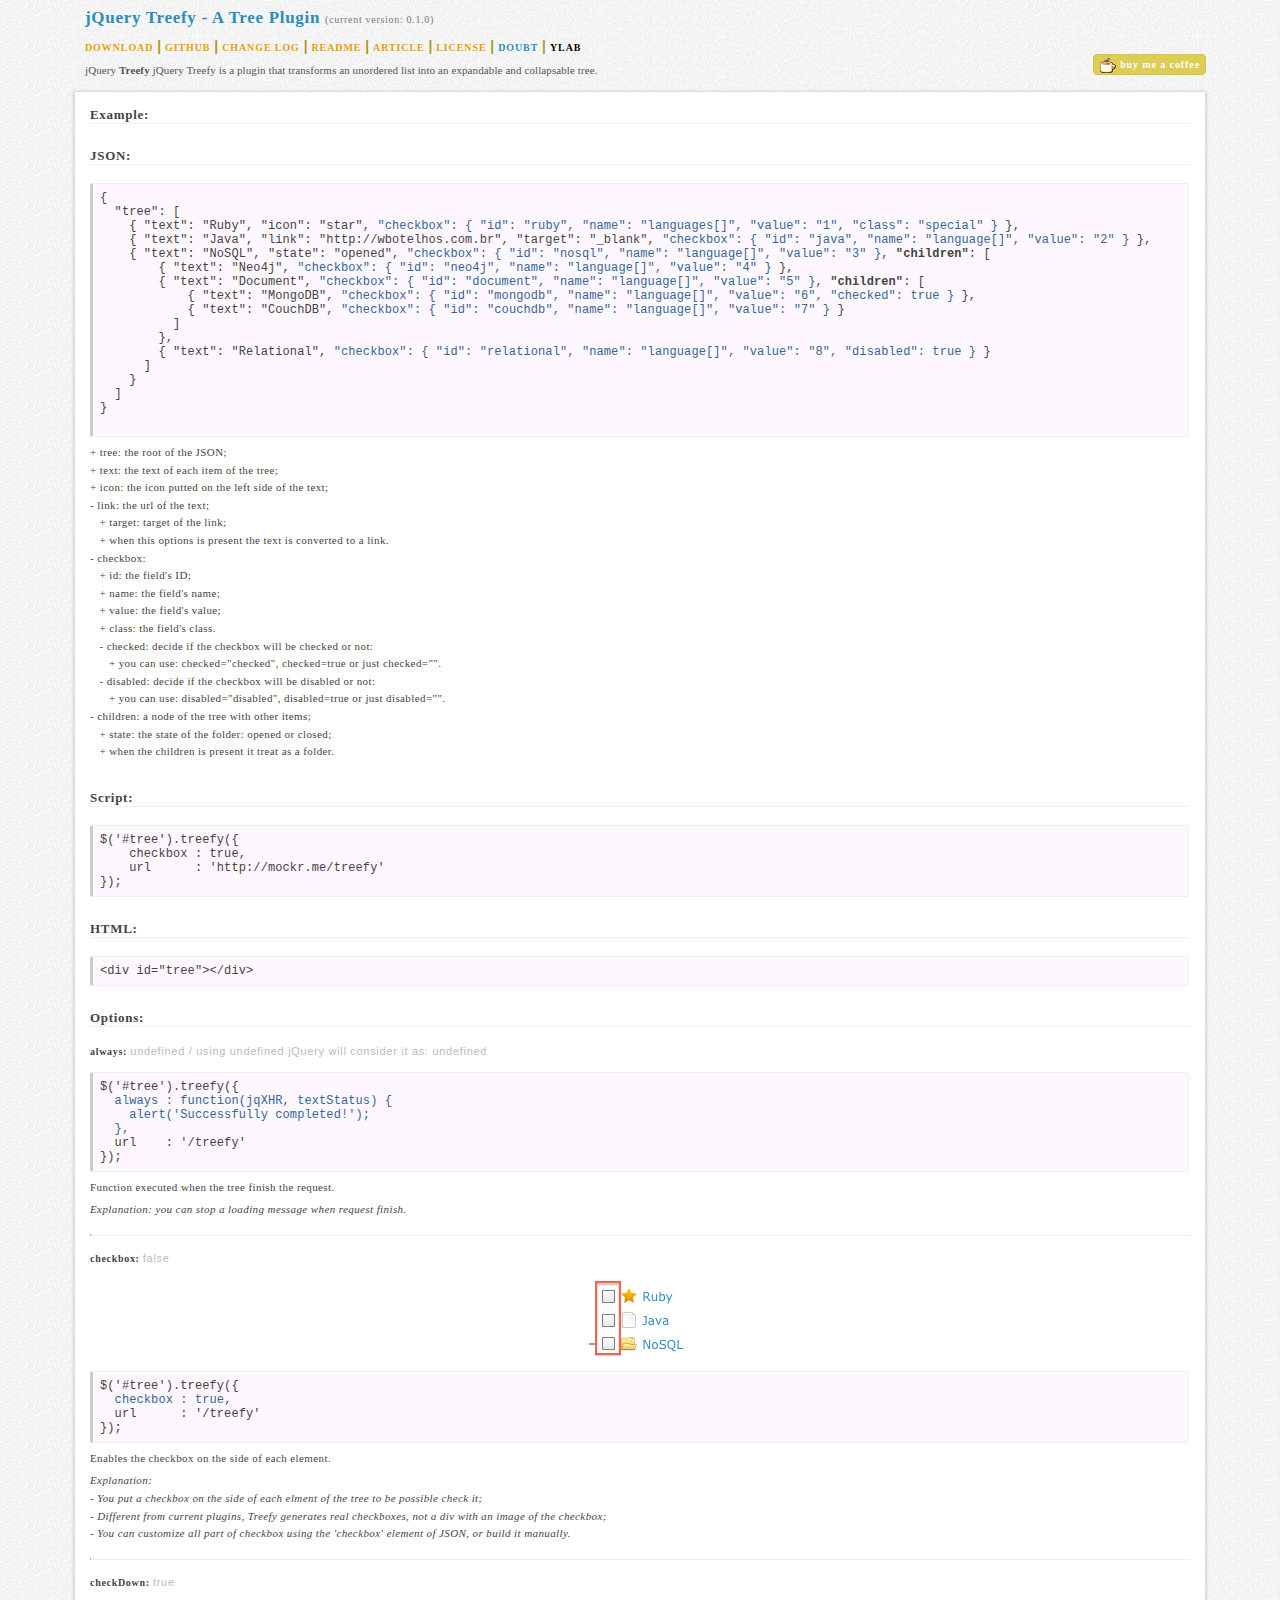
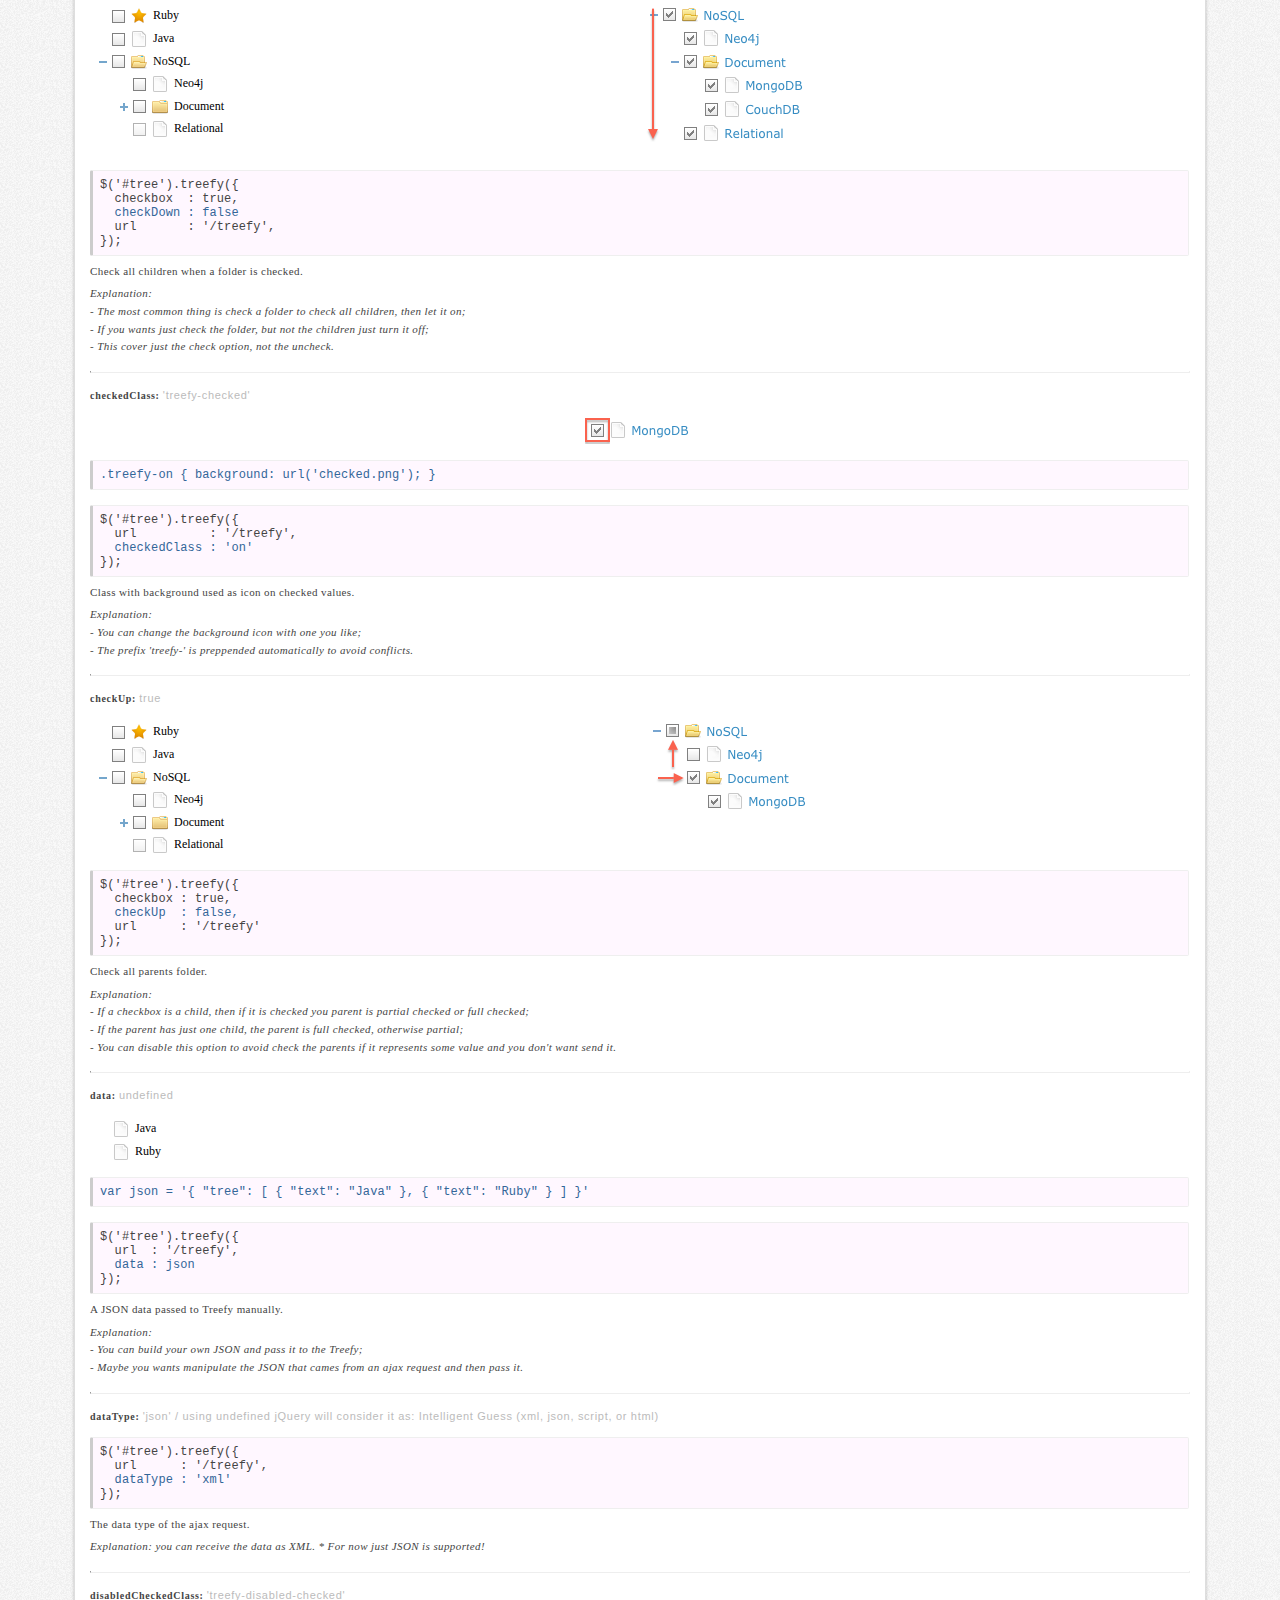
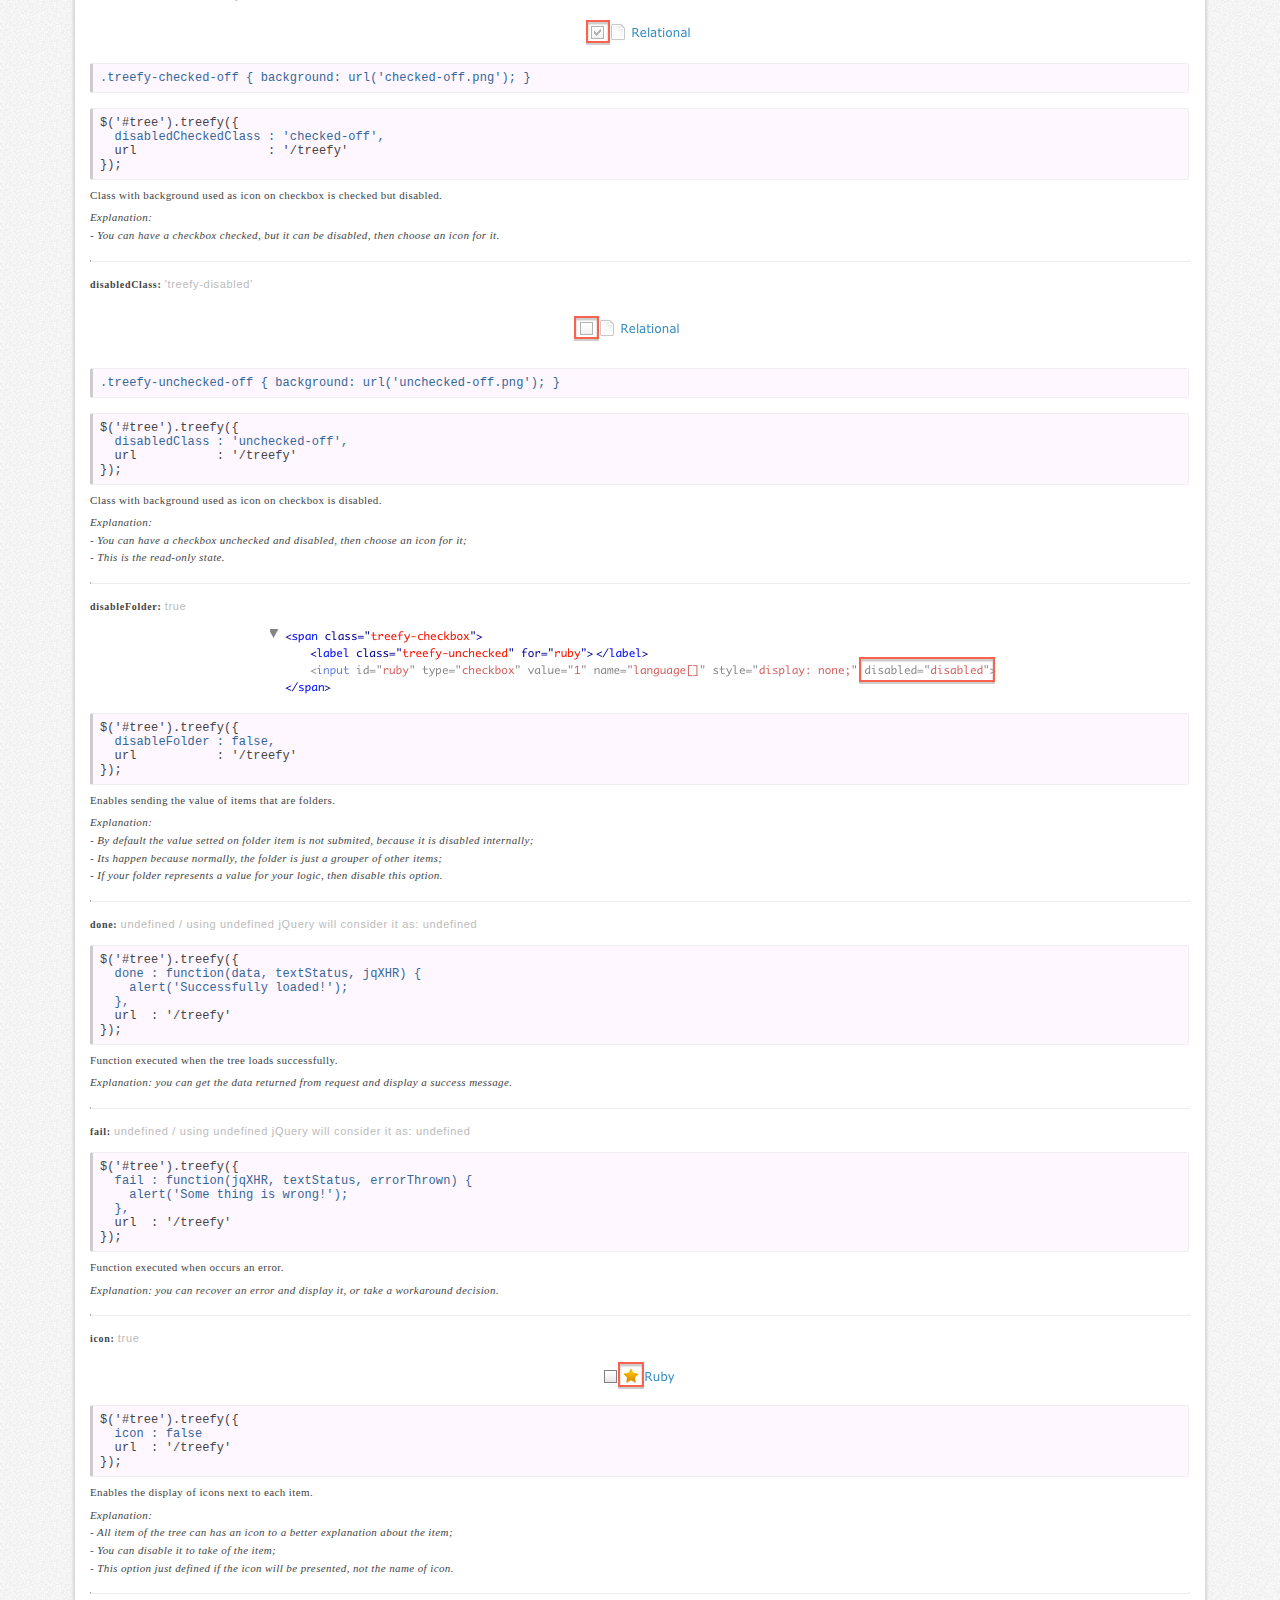
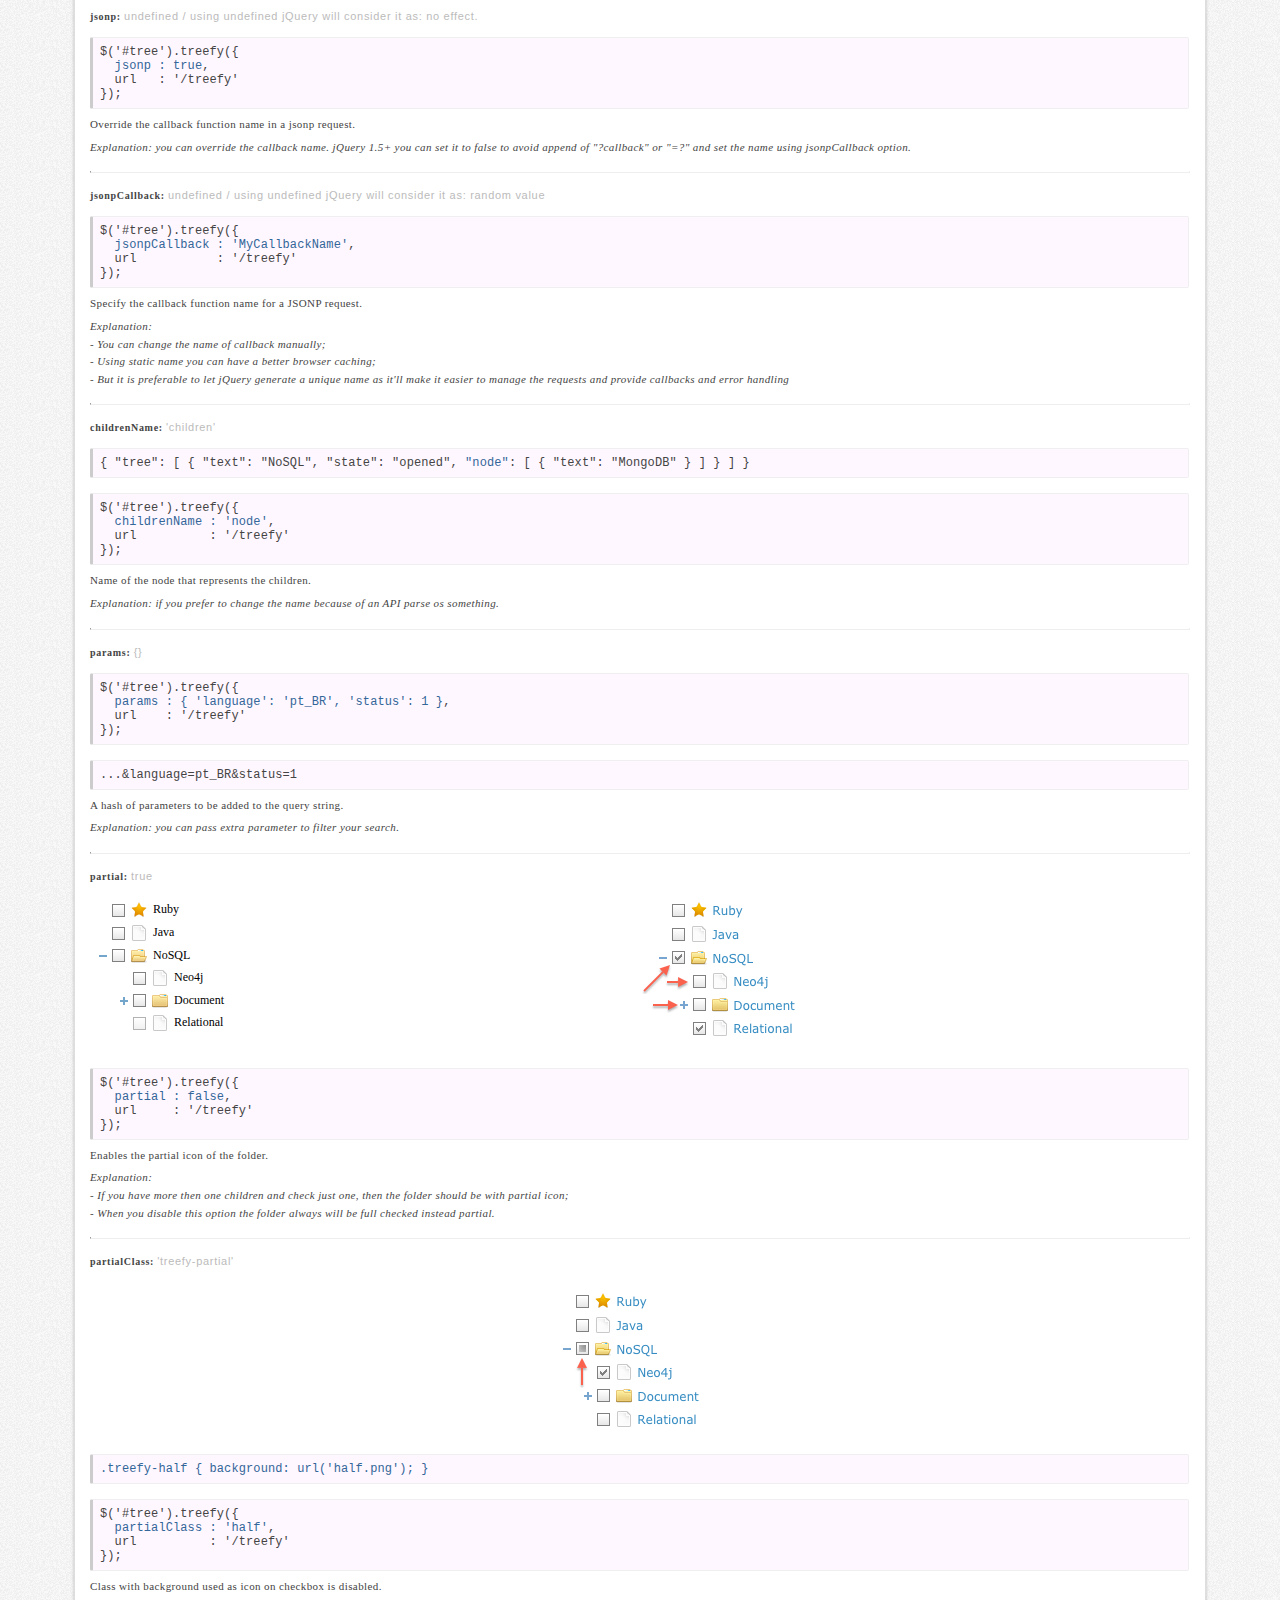
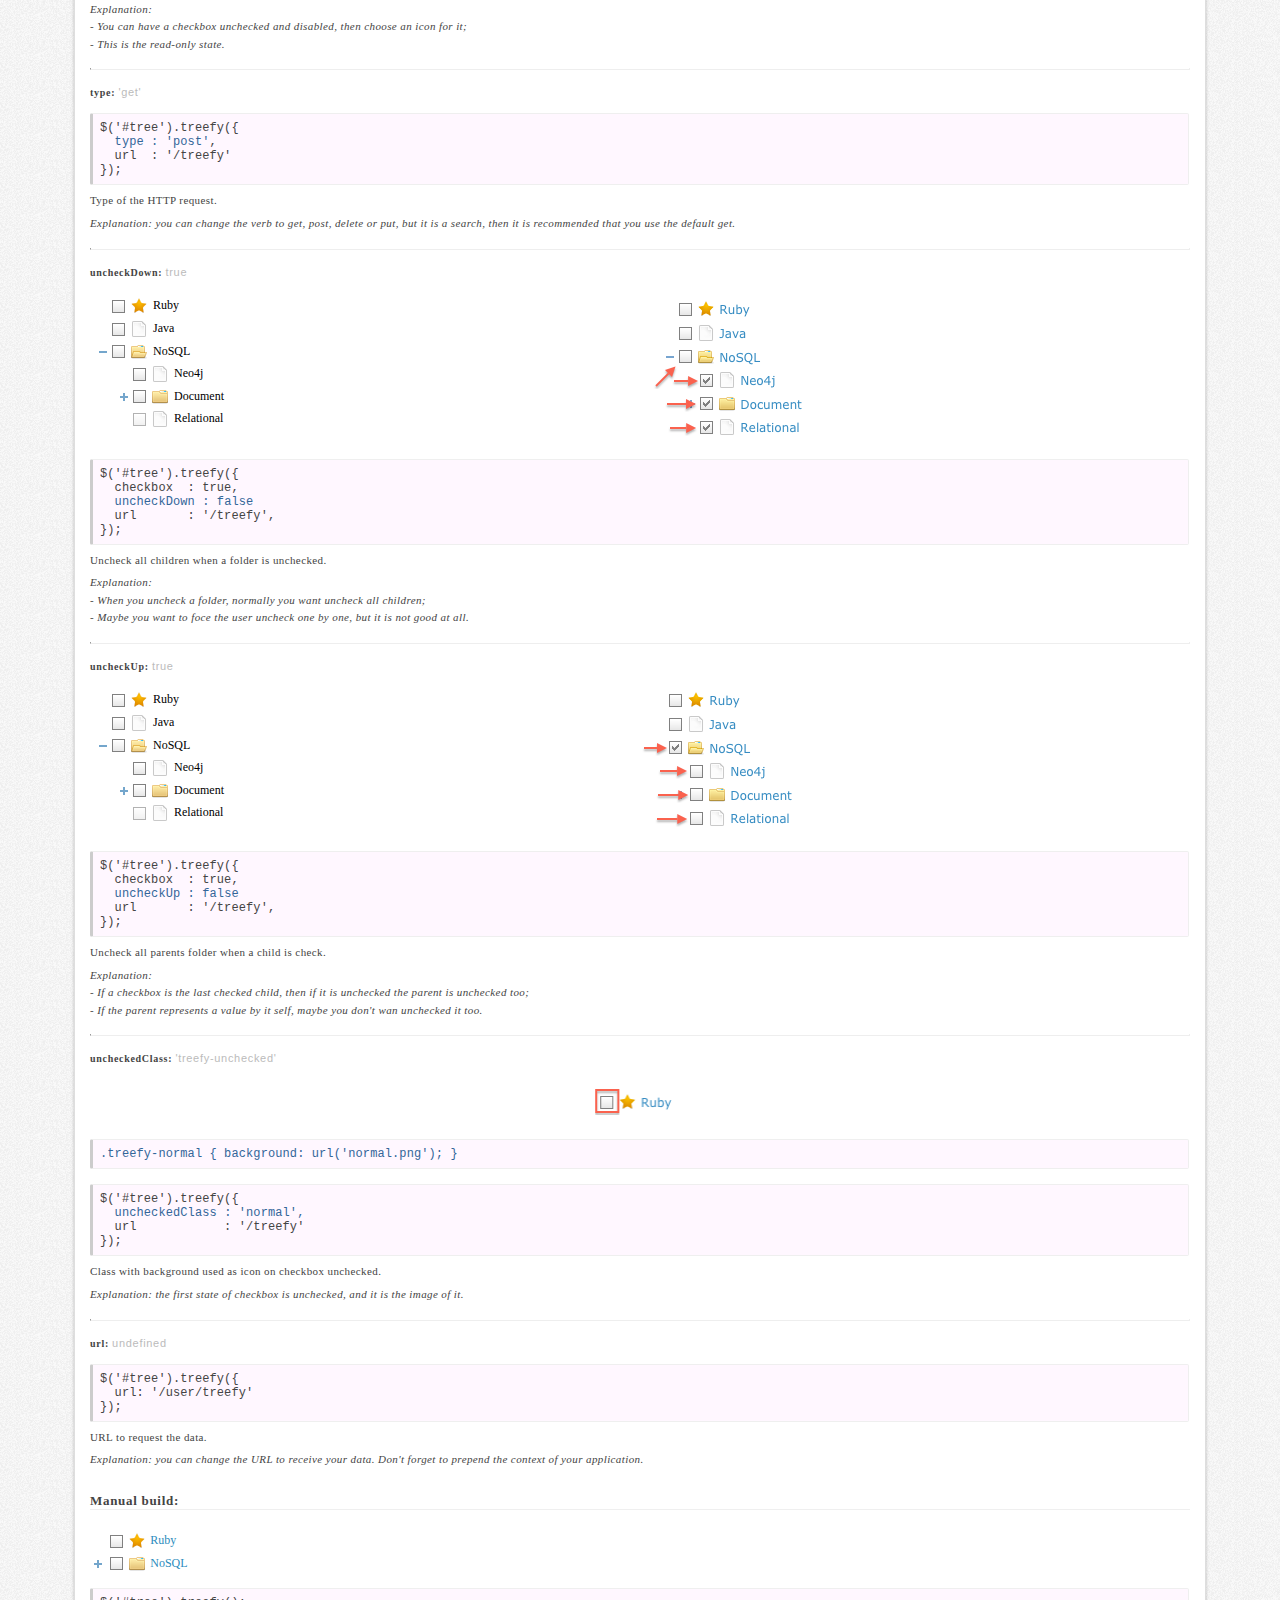
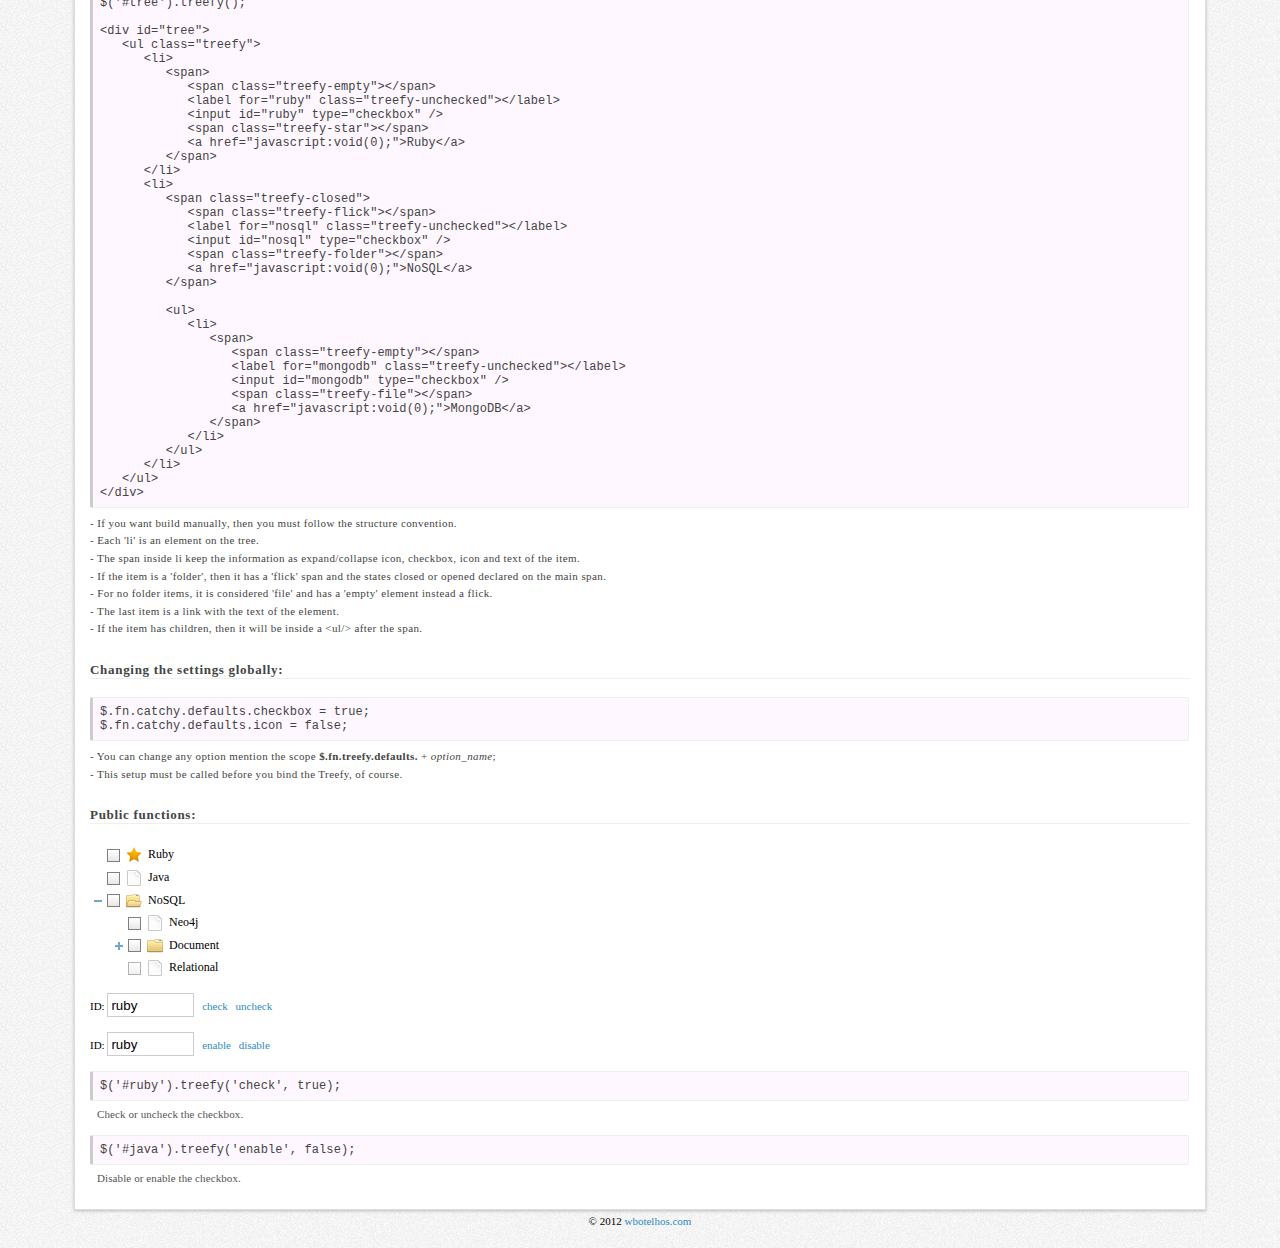
==== commit 69cae826: "Renamed the markdown to shortcut extension and fixed some html entries." ====
--- a/index.html
+++ b/index.html
@@ -1,6 +1,6 @@
 <!DOCTYPE html>
 
-<html>
+<html lang="en" dir="ltr">
 	<head>
 		<meta http-equiv="Content-Type" content="text/html; charset=UTF-8">
 		<meta http-equiv="Pragma" content="no-cache">
@@ -41,8 +41,8 @@
 			<div id="menu">
 				<a href="http://github.com/downloads/wbotelhos/treefy/jquery.treefy-0.1.0.zip" target="_blank">Download</a> |
 				<a href="http://github.com/wbotelhos/treefy" target="_blank">Github</a> |
-				<a href="http://www.wbotelhos.com/treefy/changelog.markdown" target="_blank">Change Log</a> |
-				<a href="http://www.wbotelhos.com/treefy/README.markdown" target="_blank">Readme</a> |
+				<a href="http://www.wbotelhos.com/treefy/changelog.md" target="_blank">Change Log</a> |
+				<a href="http://www.wbotelhos.com/treefy/README.md" target="_blank">Readme</a> |
 				<a href="http://www.wbotelhos.com/2012/04/11/jquery-treefy-a-tree-plugin" target="_blank">Article</a> |
 				<a href="http://www.opensource.org/licenses/mit-license.php" target="_blank">License</a> |
 				<a href="http://www.wbotelhos.com/2012/04/11/jquery-treefy-a-tree-plugin#comments" target="_blank" style="color: #2C8CBD;">Doubt</a> |
@@ -55,7 +55,7 @@
 		</div>
 
 		<div id="content">
-			<div class="session-first">Explanation:</div>
+			<div class="session-first">Example:</div>
 
 			<div id="tree"></div>
 
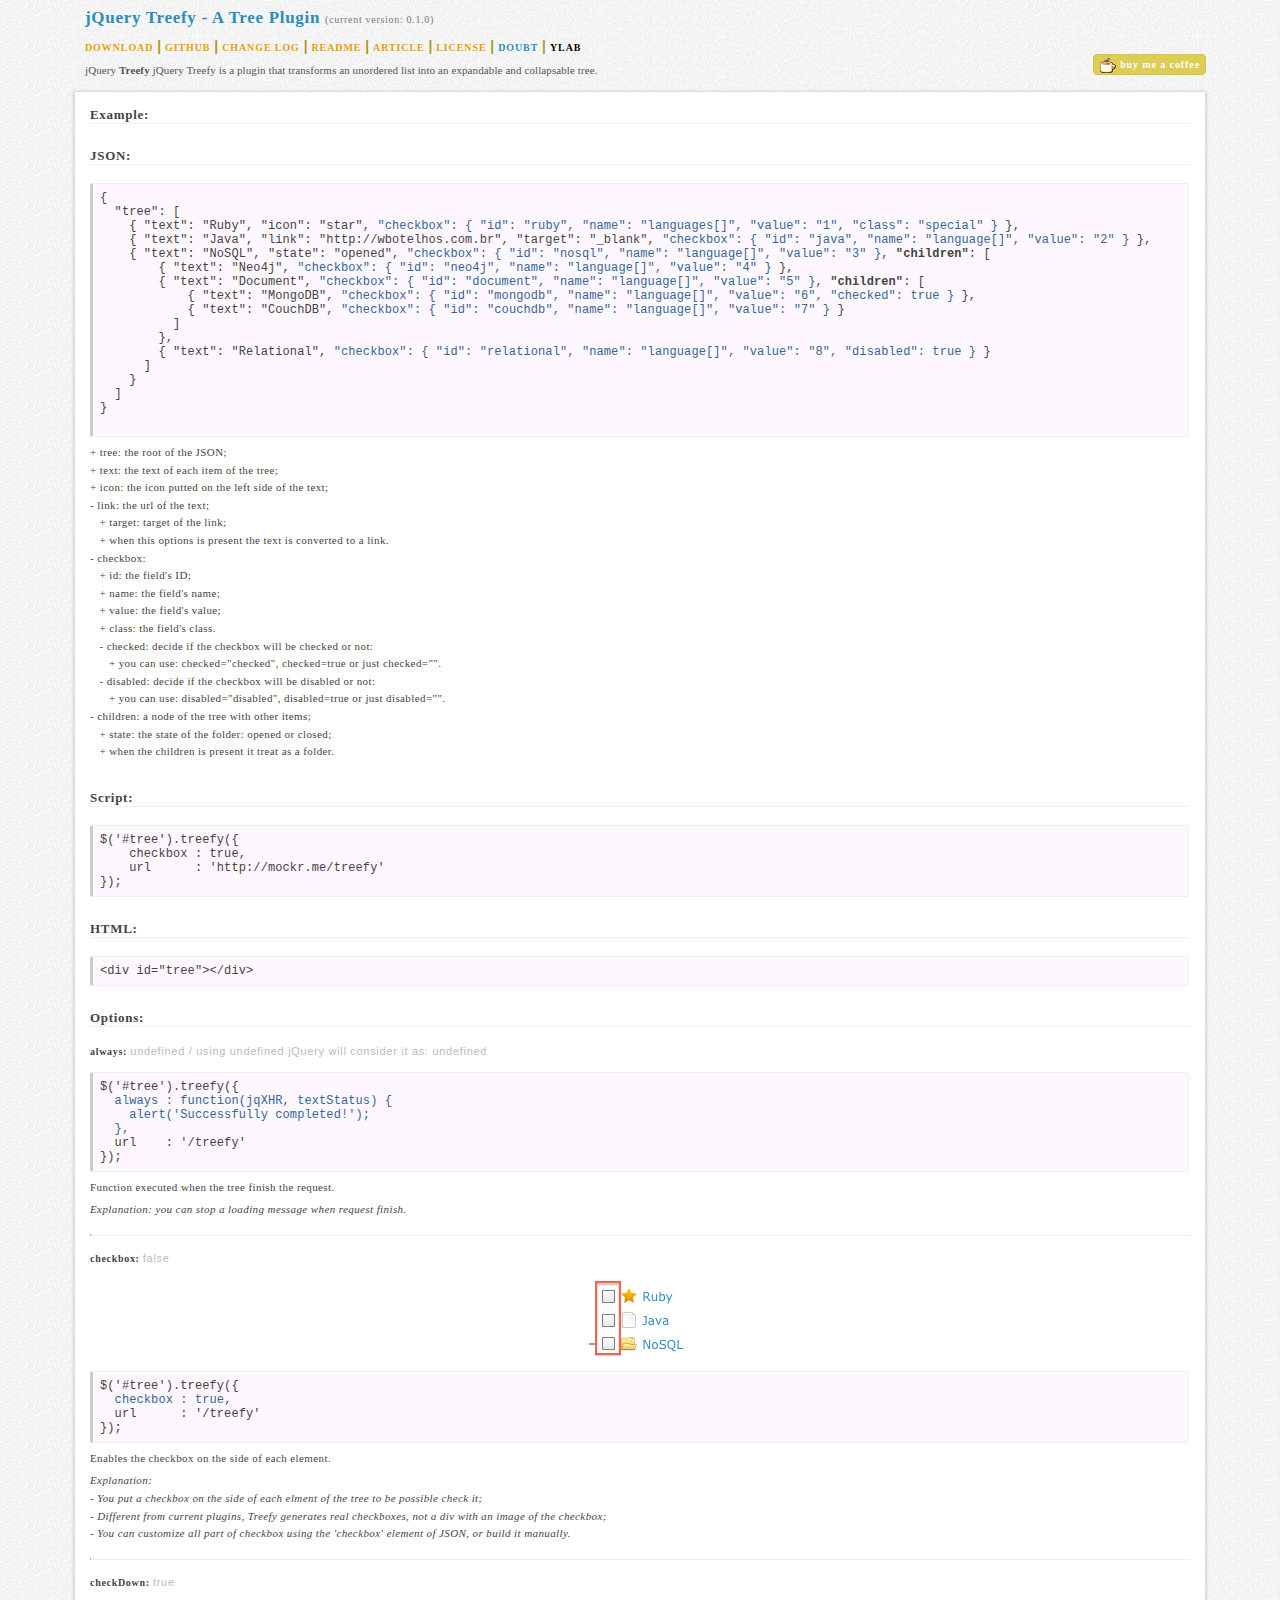
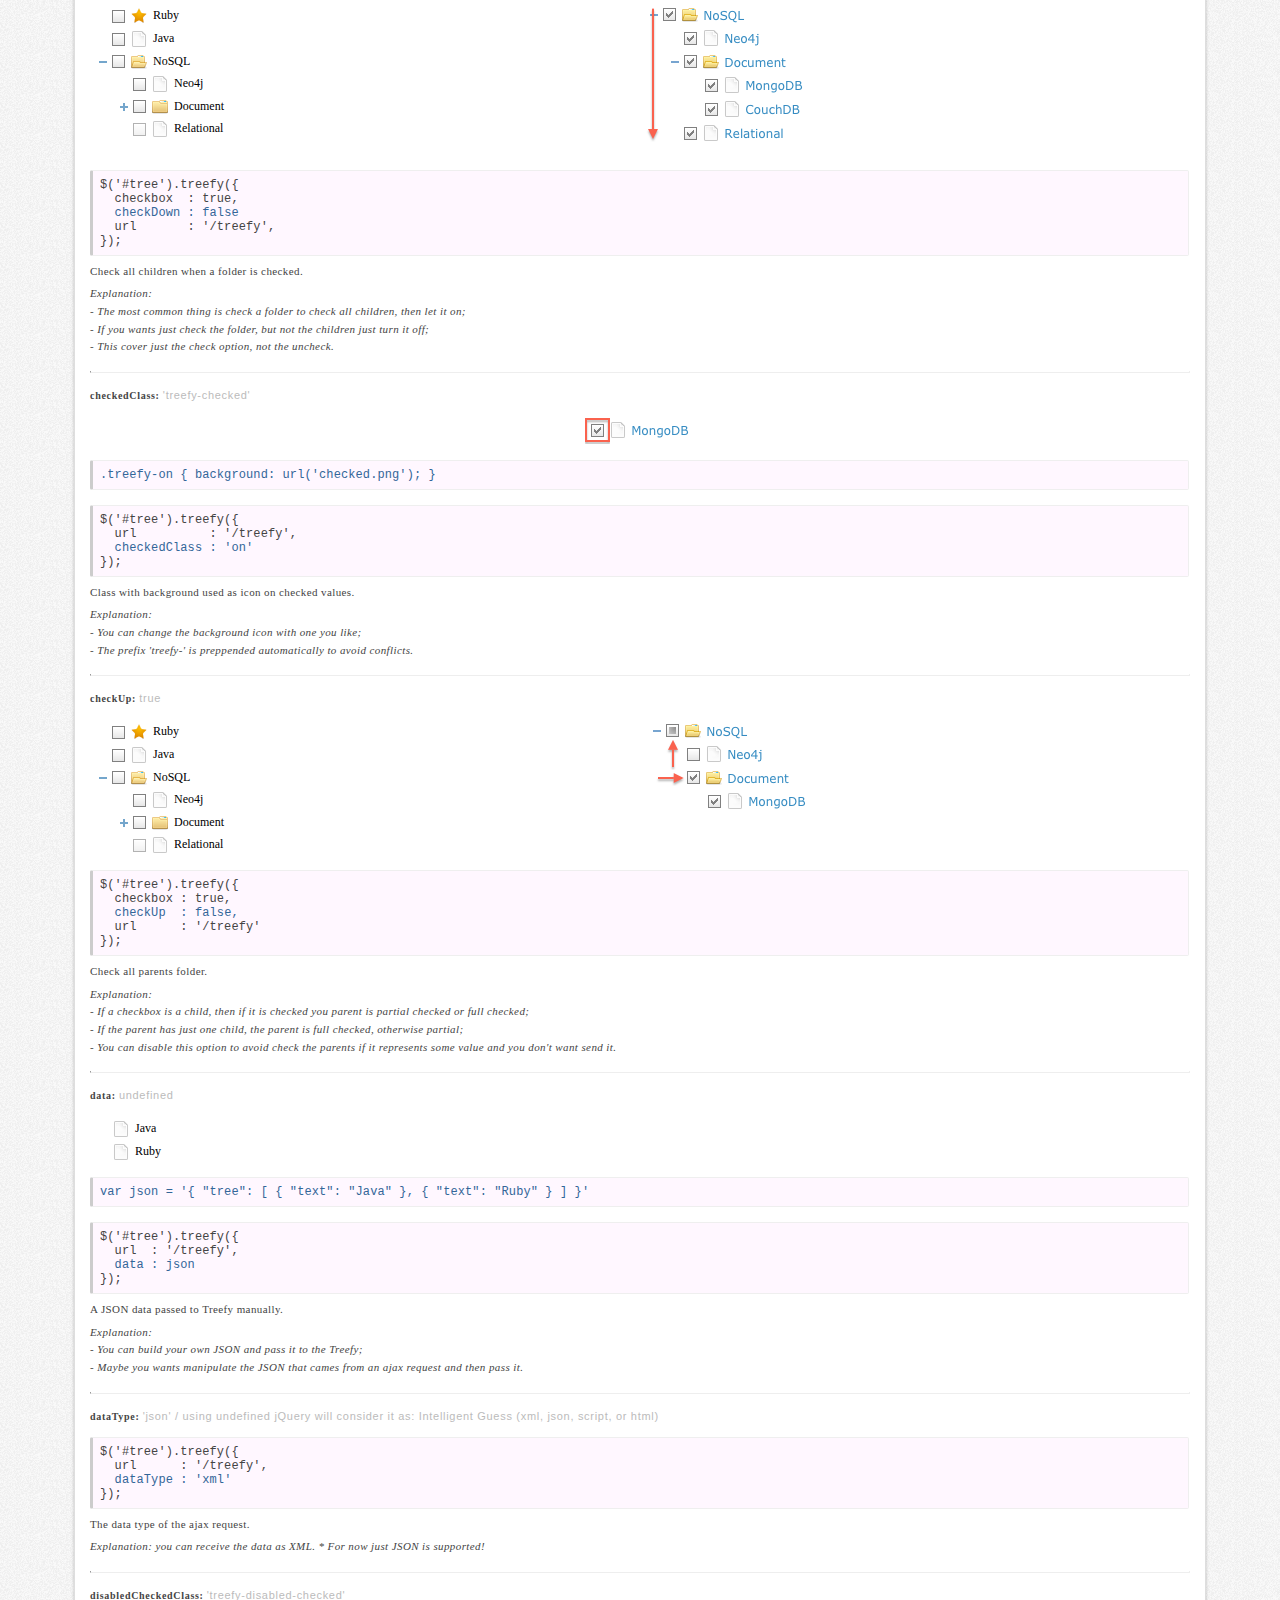
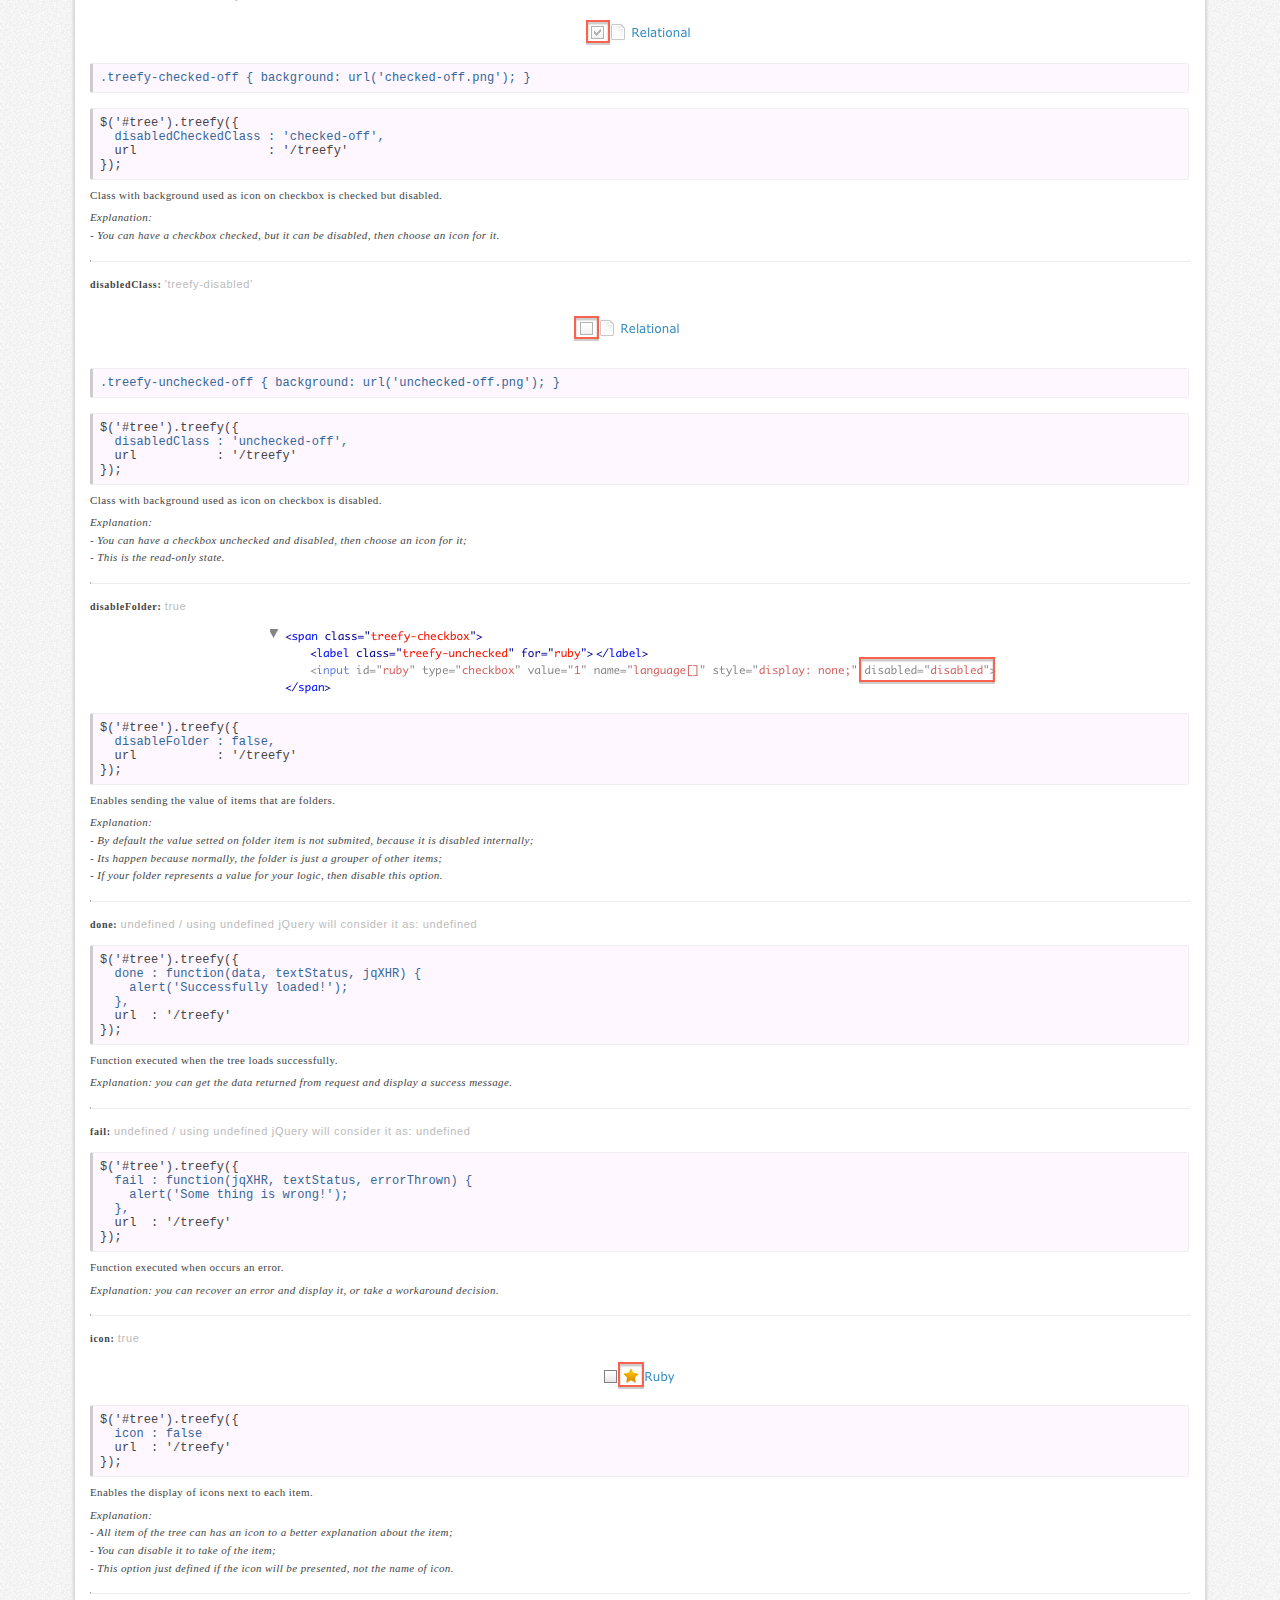
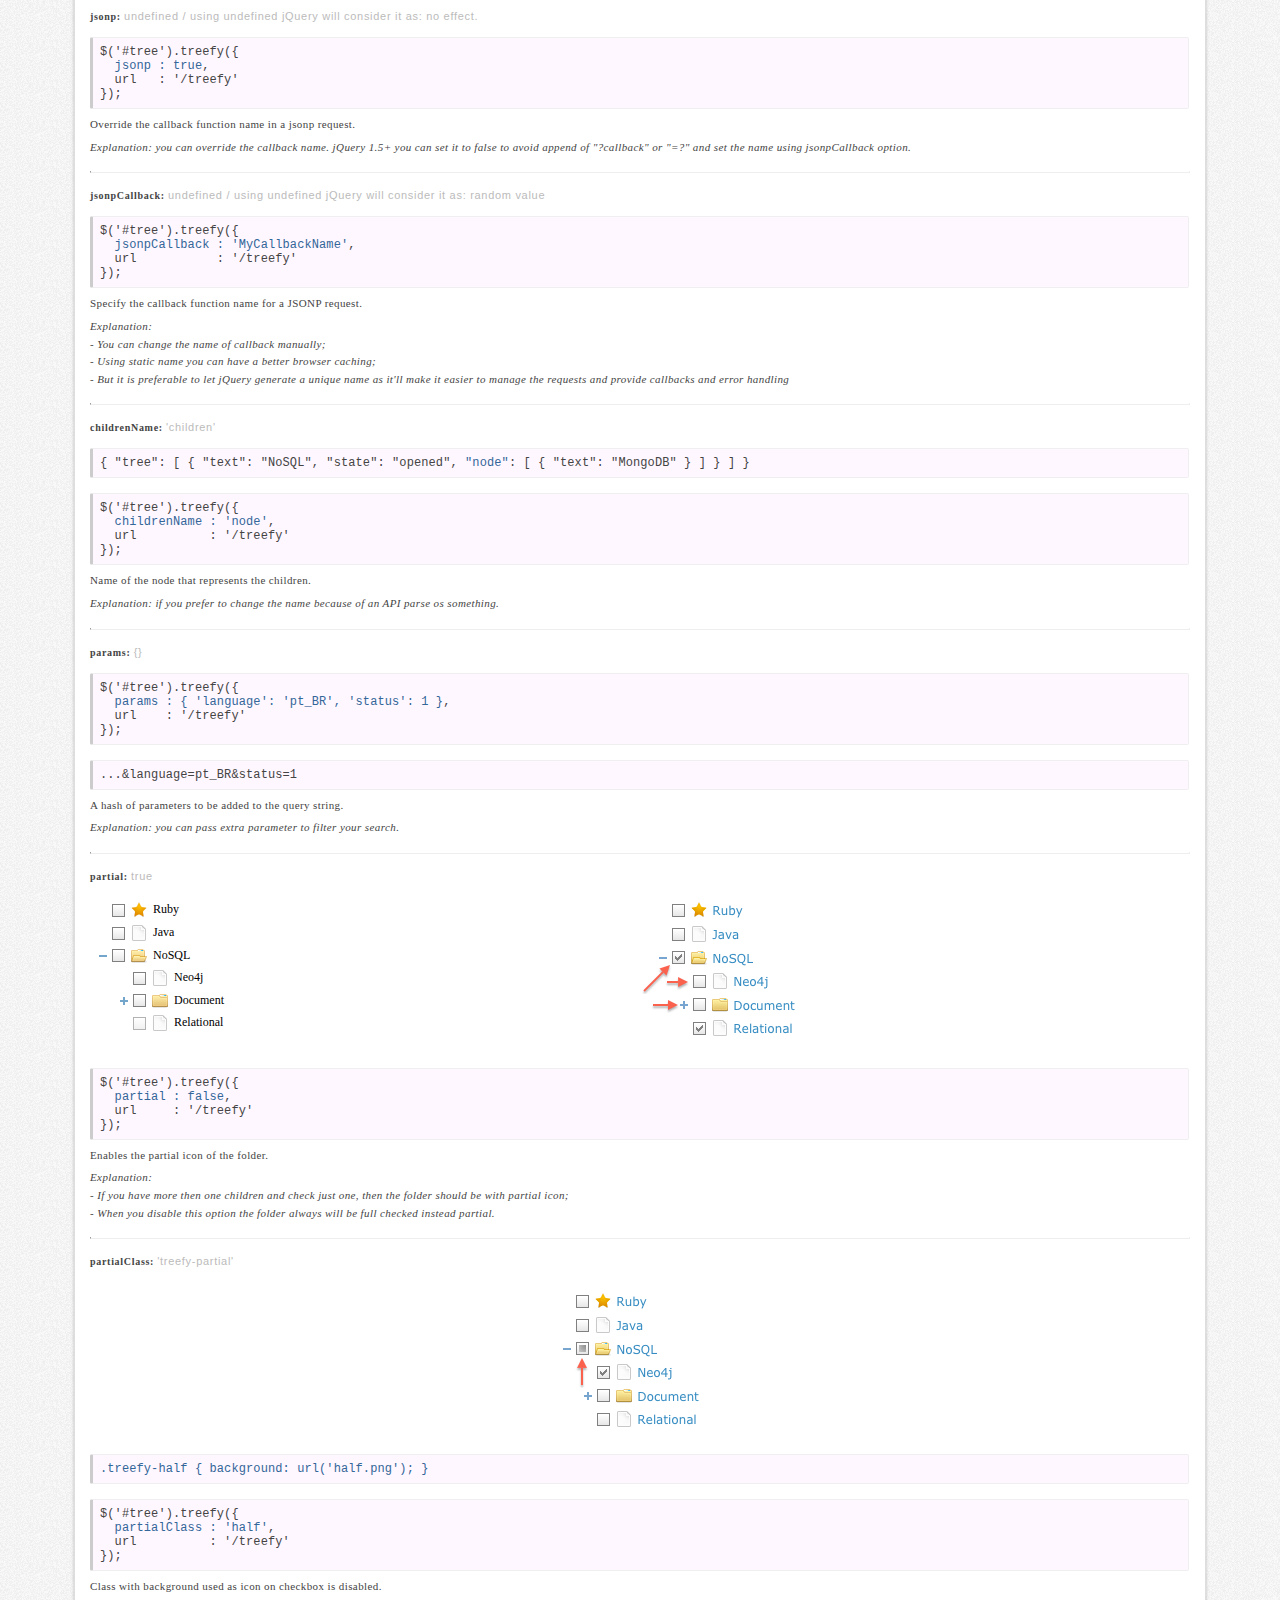
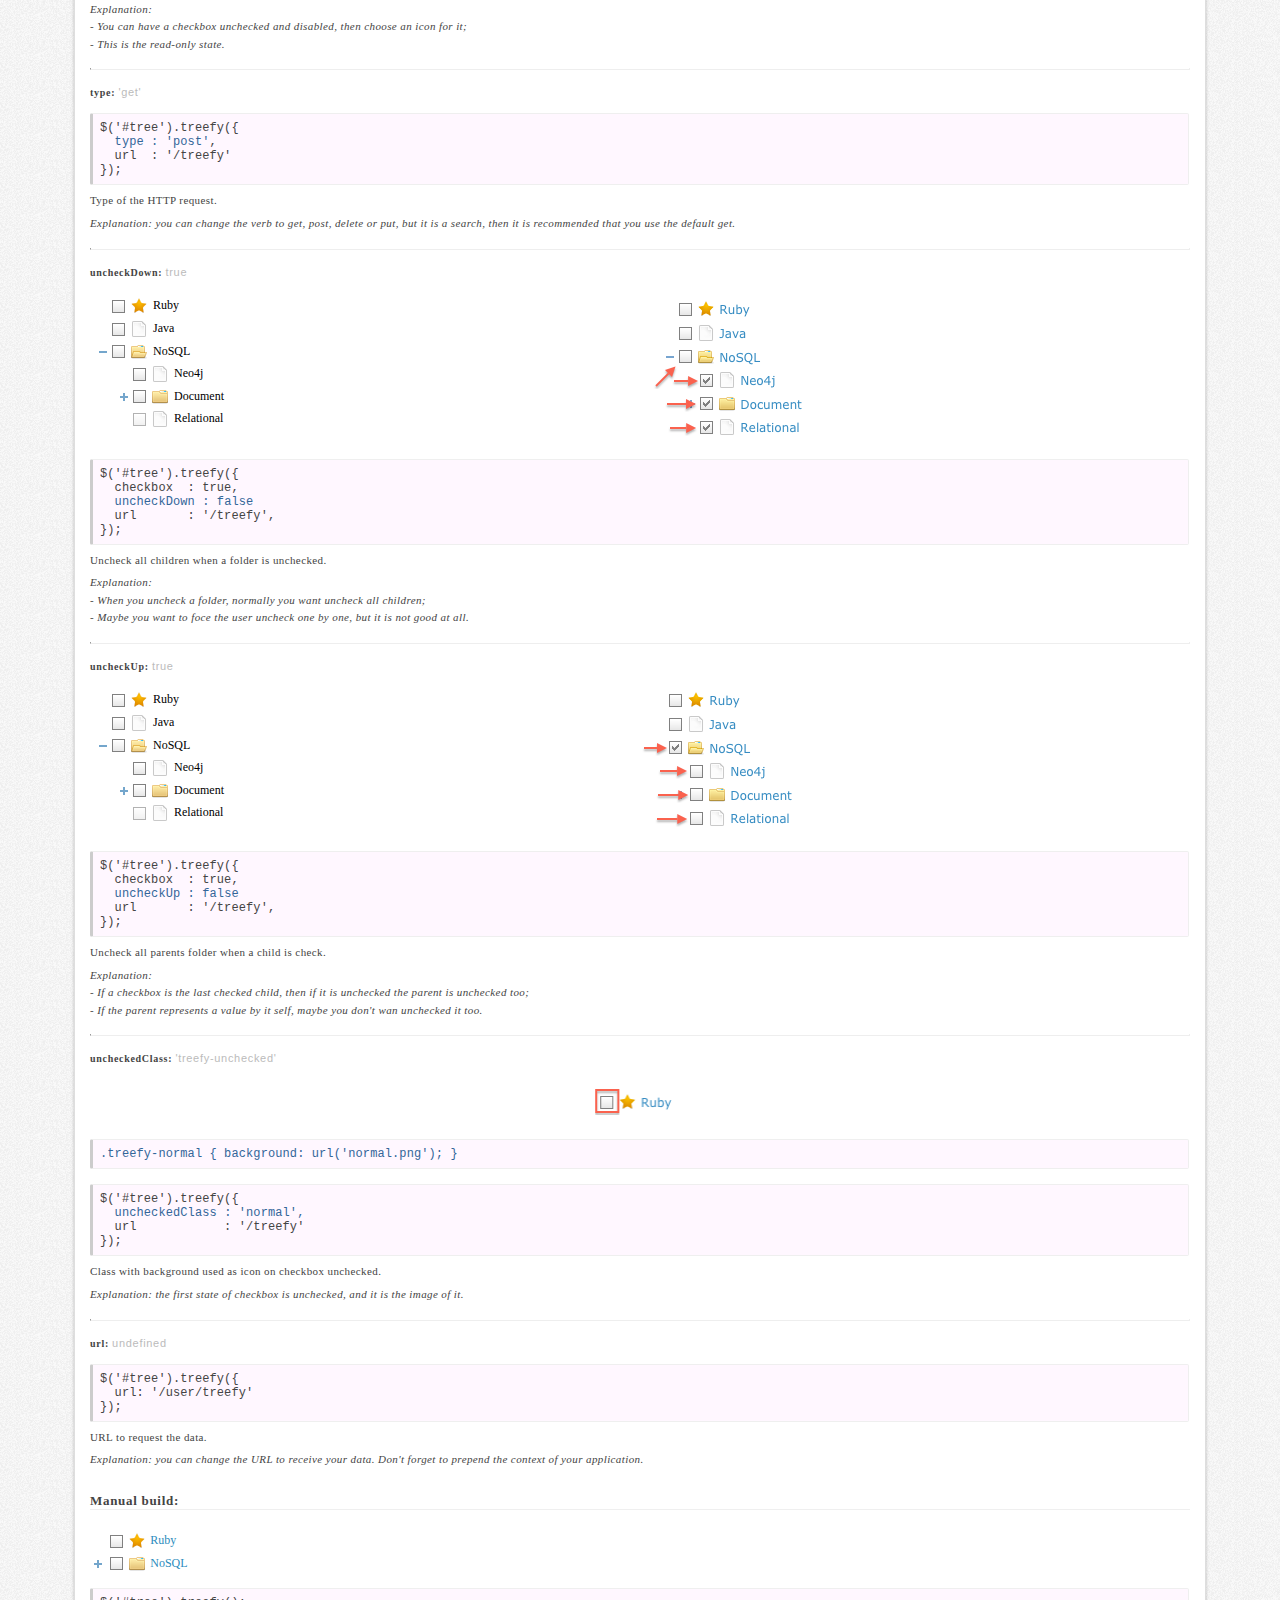
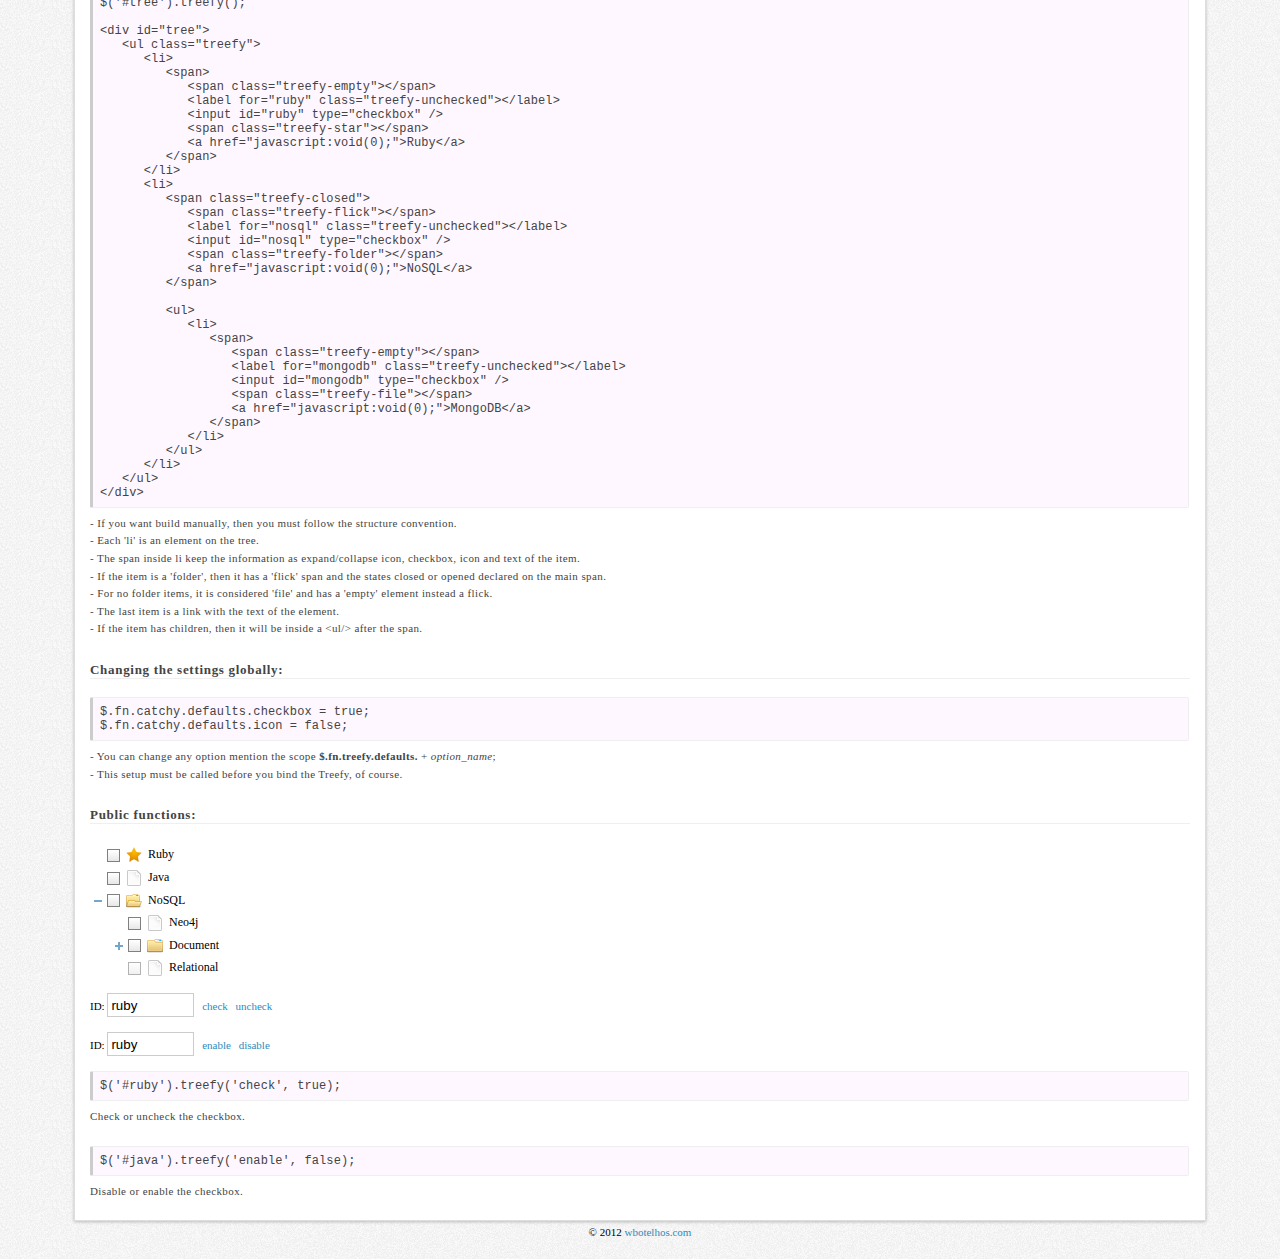
==== commit f5890aaf: "CSS adjusting." ====
--- a/index.html
+++ b/index.html
@@ -732,10 +732,10 @@
 			</div>
 
 			<div class="source">$('#ruby').treefy('check', true);</div>
-			<div class="description-code">Check or uncheck the checkbox.</div>
+			<div class="comment">Check or uncheck the checkbox.</div>
 
 			<div class="source">$('#java').treefy('enable', false);</div>
-			<div class="description-code">Disable or enable the checkbox.</div>
+			<div class="comment">Disable or enable the checkbox.</div>
 		</div>
 
 		<div id="footer">
--- a/doc/css/stylesheet.css
+++ b/doc/css/stylesheet.css
@@ -33,11 +33,14 @@
 
 #version { color: #777; font: 10px verdana; }
 
+.action-field { border: 1px solid #CCC; height: 20px; padding-left: 3px; width: 80px; }
+.action-link { margin-left: 5px; }
+.action-wrapper { margin-top: 15px; }
+
 .comment { color: #444; font: 11px verdana; letter-spacing: 0.4px; line-height: 1.6; padding-bottom: 5px; text-align: left; }
 .comment-personal { color: #444; font: italic 11px verdana; letter-spacing: 0.4px; line-height: 1.6; text-align: left; }
 
 .description { color: #555; letter-spacing: .1px; margin-bottom: 15px; margin-top: 10px; text-align: left; }
-.description-code { color: #555; letter-spacing: .1px; margin-bottom: 10px; text-indent: 7px; }
 
 .highlight { color: #369; }
 
@@ -51,10 +54,6 @@
 
 /* custom */
 
-.action-field { border: 1px solid #CCC; height: 20px; padding-left: 3px; width: 80px; }
-.action-link { margin-left: 5px; }
-.action-wrapper { margin-top: 15px; }
-
 .example {  float: left; margin-bottom: 15px; margin-left: 5px; margin-top: 15px; width: 180px; }
 
 img.session-image { margin: 15px auto 0; }
